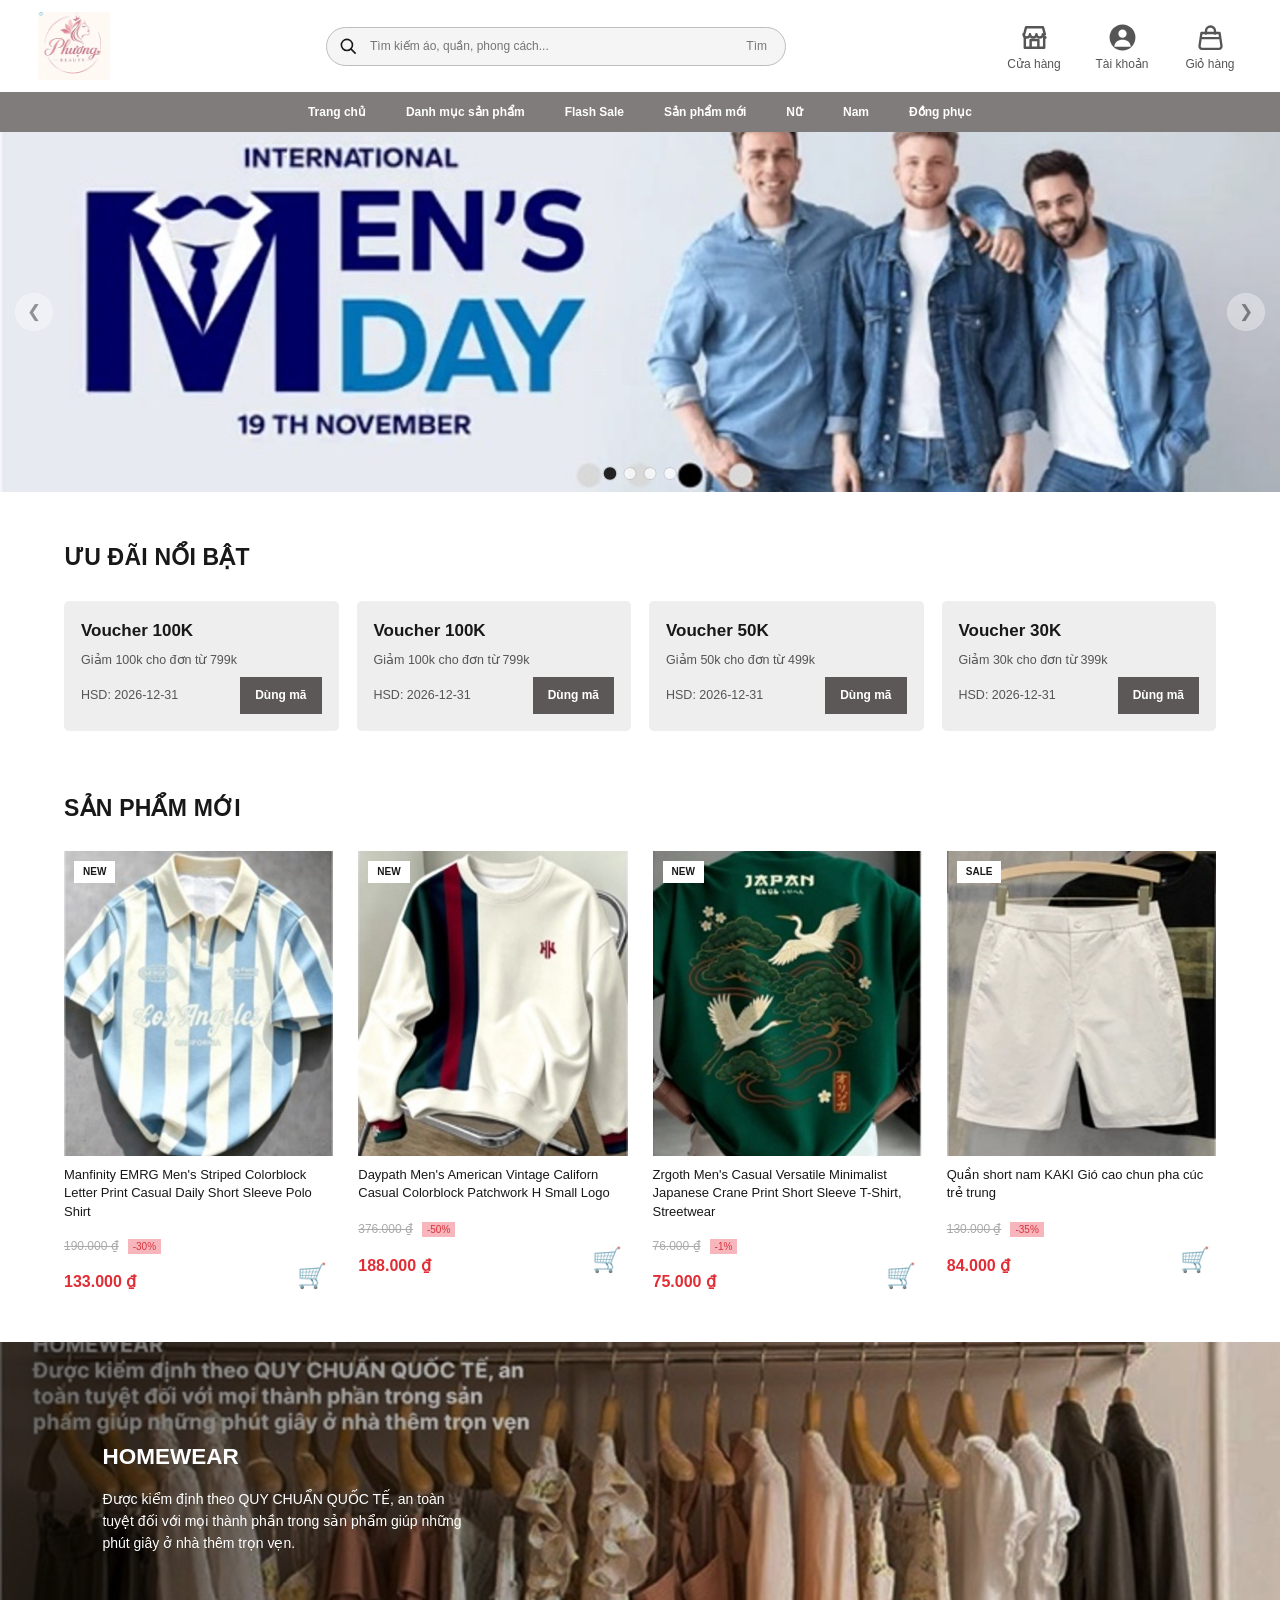
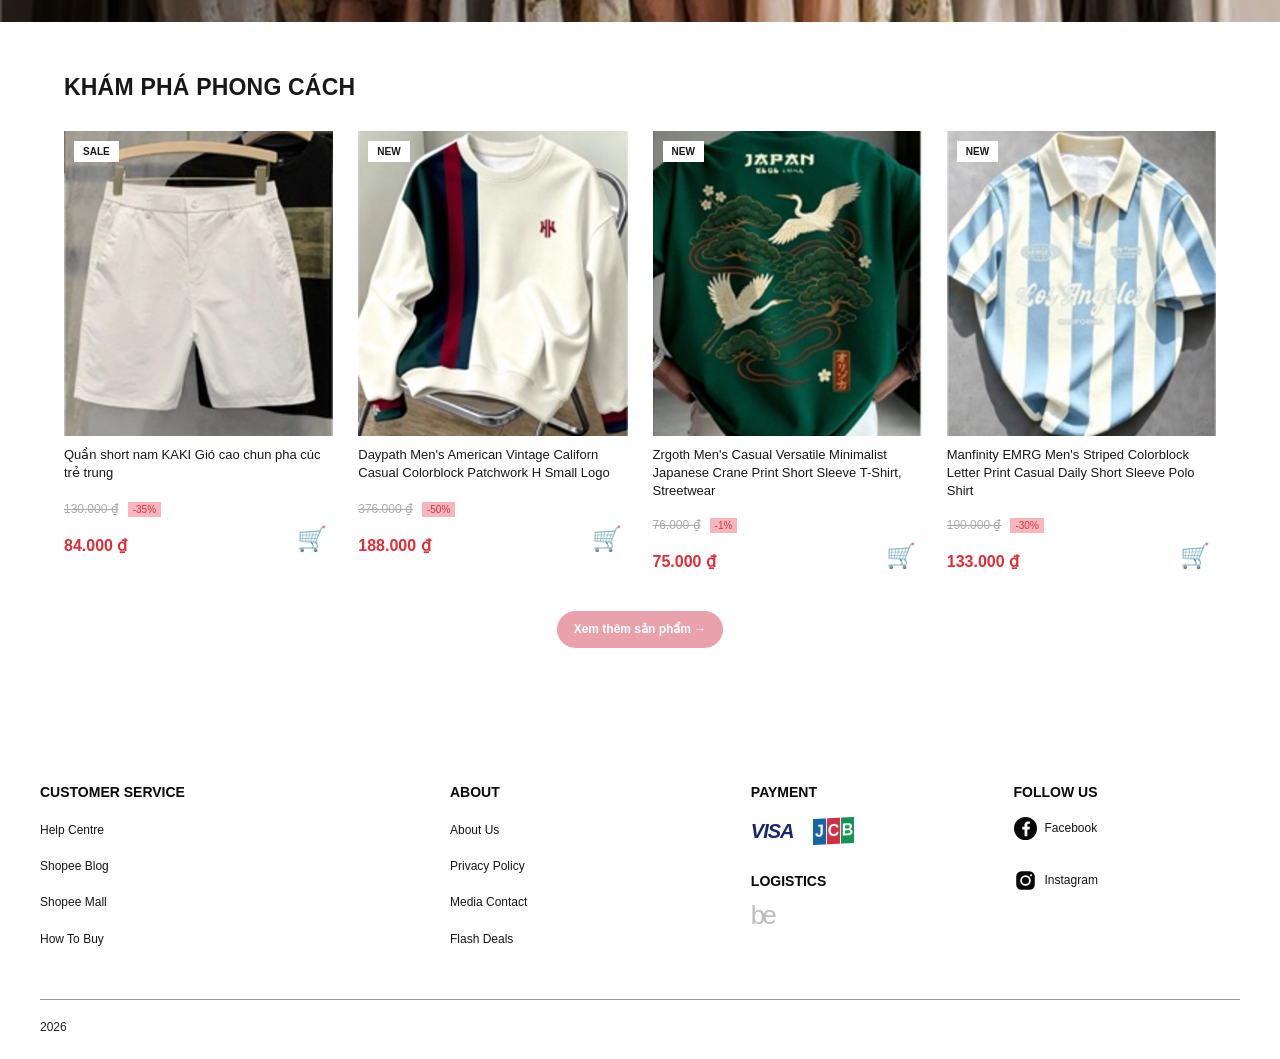
==== fashion_store/index.html @ 19eca8bd "ui: remove black free-shipping announcement bar above storefront header" ====
<!doctype html><html lang="vi"><head><meta charset="utf-8"><meta name="viewport" content="width=device-width,initial-scale=1"><meta name="theme-color" content="#ffffff"><title>Phương Beauty — Cửa hàng trực tuyến</title><link rel="stylesheet" href="style.css?v=phuong-logo-20261012"><link rel="icon" href="assets/phuong-beauty-logo.webp" type="image/webp"></head><body>
<header class="header"><a href="#/" class="logo" aria-label="Phương Beauty - Trang chủ"><img class="brand-logo-image" src="assets/phuong-beauty-logo.webp" alt="Phương Beauty" width="72" height="68"></a><form id="searchForm" class="search"><svg viewBox="0 0 24 24" width="19" fill="none" stroke="currentColor" stroke-width="2"><circle cx="10" cy="10" r="7"/><path d="m15 15 6 6"/></svg><input id="searchInput" placeholder="Tìm kiếm áo, quần, phong cách..." aria-label="Tìm kiếm"><button aria-label="Tìm kiếm" type="submit">Tìm</button></form><div class="header-actions">
<button type="button" class="icon-action" data-nav="/shop" aria-label="Cửa hàng">
  <span class="action-icon"><svg class="action-svg action-svg-store" aria-hidden="true" viewBox="0 0 24 24" fill="none" stroke="currentColor" stroke-width="1.9" stroke-linejoin="round" stroke-linecap="round">
    <path d="M4 9.5 5.5 4h13L20 9.5"></path>
    <path d="M3.5 9.5a2.5 2.5 0 0 0 5 0 2.5 2.5 0 0 0 5 0 2.5 2.5 0 0 0 5 0 2.5 2.5 0 0 0 2 2.45"></path>
    <path d="M4.5 11.5V20h15v-8.5"></path>
    <path d="M9 20v-6h6v6"></path>
  </svg></span><small>Cửa hàng</small>
</button>
<button type="button" class="icon-action" data-nav="/account" aria-label="Tài khoản">
  <span class="action-icon"><svg class="action-svg action-svg-user" aria-hidden="true" viewBox="0 0 24 24">
    <circle cx="12" cy="12" r="10" fill="currentColor"></circle>
    <circle cx="12" cy="9" r="3.2" fill="#fff"></circle>
    <path d="M5.6 19.2c.3-3.7 2.9-5.5 6.4-5.5s6.1 1.8 6.4 5.5" fill="#fff"></path>
  </svg></span><small>Tài khoản</small>
</button>
<button type="button" class="icon-action" data-nav="/cart" aria-label="Giỏ hàng">
  <span class="action-icon"><svg class="action-svg action-svg-bag" aria-hidden="true" viewBox="0 0 24 24" fill="none" stroke="currentColor" stroke-width="1.8" stroke-linecap="round" stroke-linejoin="round">
    <path d="M5 8.5h14l1.5 10a2 2 0 0 1-2 2.3H5.5a2 2 0 0 1-2-2.3L5 8.5Z"></path>
    <path d="M8.5 9V7a3.5 3.5 0 0 1 7 0v2"></path>
    <path d="M5.5 12.5h13"></path>
  </svg><b id="cartCount" class="count" hidden>0</b></span><small>Giỏ hàng</small>
</button>
</div></header>
<nav class="nav"><a href="#/">Trang chủ</a><a href="#/shop">Danh mục sản phẩm</a><a href="#/shop?sort=sale">Flash Sale</a><a href="#/shop?sort=new">Sản phẩm mới</a><a href="#/shop?category=Nu">Nữ</a><a href="#/shop?category=Nam">Nam</a><a href="#/shop?category=Dong-phuc">Đồng phục</a></nav>
<main id="app" tabindex="-1"></main>
<footer class="footer" aria-label="Chân trang Phương Beauty">
  <div class="footer-grid">
    <section class="footer-column">
      <h4>CUSTOMER SERVICE</h4>
      <div class="footer-links">
        <span>Help Centre</span>
        <span>Shopee Blog</span>
        <span>Shopee Mall</span>
        <span>How To Buy</span>
      </div>
    </section>
    <section class="footer-column">
      <h4>ABOUT</h4>
      <div class="footer-links">
        <span>About Us</span>
        <span>Privacy Policy</span>
        <span>Media Contact</span>
        <span>Flash Deals</span>
      </div>
    </section>
    <section class="footer-column footer-payments">
      <h4>PAYMENT</h4>
      <div class="payment-methods" aria-label="VISA, JCB">
        <span class="visa-logo" aria-label="Visa">VISA</span>
        <span class="jcb-logo" aria-label="JCB"><span>J</span><span>C</span><span>B</span></span>
      </div>
      <h4 class="logistics-heading">LOGISTICS</h4>
      <span class="logistics-logo" aria-label="Be">be</span>
    </section>
    <section class="footer-column footer-social">
      <h4>FOLLOW US</h4>
      <div class="social-links">
        <div class="social-row">
          <svg class="social-icon" viewBox="0 0 24 24" aria-hidden="true"><circle cx="12" cy="12" r="12" fill="#080808"/><path d="M13.9 20v-7h2.3l.35-2.75H13.9V8.5c0-.8.25-1.35 1.38-1.35h1.45V4.7c-.26-.03-1.15-.1-2.17-.1-2.15 0-3.62 1.31-3.62 3.72v1.93H8.6V13h2.44v7z" fill="#fff"/></svg>
          <span>Facebook</span>
        </div>
        <div class="social-row">
          <svg class="social-icon" viewBox="0 0 24 24" aria-hidden="true"><rect x="2.3" y="2.3" width="19.4" height="19.4" rx="5.6" fill="#080808"/><rect x="7.4" y="7.4" width="9.2" height="9.2" rx="4.6" fill="none" stroke="#fff" stroke-width="1.8"/><circle cx="17.7" cy="6.5" r="1.1" fill="#fff"/></svg>
          <span>Instagram</span>
        </div>
      </div>
    </section>
  </div>
  <div class="copyright">2026</div>
</footer>
<div id="toast" class="toast" role="status" aria-live="polite"></div><div id="modal" class="modal-root"></div><script src="app.js?v=phuong-beauty-20261012"></script></body></html>
---- fashion_store/style.css ----
:root{--ink:#181818;--muted:#777;--line:#e9e9e9;--red:#e6232d;--pink:#e9a2ab;--bg:#fff;--soft:#f7f7f7}*{box-sizing:border-box}body{margin:0;background:var(--bg);color:var(--ink);font:15px/1.55 Arial,Helvetica,sans-serif}button,input,select,textarea{font:inherit}button{cursor:pointer}a{color:inherit;text-decoration:none}.topbar{text-align:center;background:#171717;color:#fff;font-size:10px;letter-spacing:1.2px;padding:8px}.header{height:92px;display:flex;align-items:center;justify-content:space-between;gap:32px;max-width:1260px;margin:auto;padding:0 28px}.logo{display:flex;align-items:center;gap:8px;color:#c66d82;font-family:Georgia,serif;font-style:italic;font-weight:bold;font-size:23px;white-space:nowrap}.logo-mark{display:grid;place-items:center;border:1px solid #efc6ce;border-radius:50%;width:45px;height:45px;font-size:29px}.logo small{display:block;font:7px Arial;letter-spacing:2px;color:#9c9c9c;text-align:center}.search{display:flex;align-items:center;gap:10px;border:1px solid #bdbdbd;background:#f5f5f5;border-radius:22px;padding:0 12px;width:min(460px,45%);height:39px}.search input{border:0;outline:0;background:transparent;flex:1;min-width:0;font-size:12px}.search button{border:0;background:transparent;color:#777;font-size:12px}.header-actions{display:flex;gap:24px}.icon-action{border:0;background:none;display:flex;flex-direction:column;align-items:center;min-width:55px;gap:2px}.action-icon{position:relative;font-size:27px;line-height:1}.icon-action small{font-size:11px}.count{position:absolute;top:-8px;right:-13px;background:var(--red);color:white;border-radius:20px;font:10px Arial;padding:3px 5px}.nav{display:flex;align-items:center;justify-content:center;gap:40px;min-height:40px;background:#807c7b;color:#fff;font-size:12px;font-weight:bold}.nav a:hover{text-decoration:underline}main{min-height:60vh}.container{max-width:1200px;margin:auto;padding:0 24px}.hero{height:360px;background:#e7ebf1 url('assets/banner.jpg') center/cover no-repeat;position:relative}.hero-overlay{position:absolute;inset:0;display:flex;align-items:end;justify-content:center;padding:16px;pointer-events:none}.dots{display:flex;gap:8px}.dots span{height:9px;width:9px;border-radius:50%;background:#ddd}.dots span:nth-child(3){background:#222}.section{padding:48px 0 12px}.section-title{font-size:23px;letter-spacing:.2px;margin:0 0 25px;font-weight:800}.voucher-grid{display:grid;grid-template-columns:repeat(4,1fr);gap:18px}.voucher{background:#eee;border-radius:5px;padding:17px;min-height:130px;display:flex;flex-direction:column;justify-content:space-between}.voucher strong{font-size:17px}.voucher small{color:#555}.voucher-bottom{display:flex;justify-content:space-between;align-items:center;gap:8px}.voucher-bottom button{background:#5d5858;color:white;border:0;padding:9px 15px;font-size:12px;font-weight:bold}.products{display:grid;grid-template-columns:repeat(4,minmax(0,1fr));gap:25px}.product-card{min-width:0}.product-image{height:305px;overflow:hidden;background:#eee;position:relative;cursor:pointer}.product-image img{width:100%;height:100%;object-fit:cover;transition:transform .25s}.product-image:hover img{transform:scale(1.045)}.product-image .tag{position:absolute;top:10px;left:10px;background:#fff;padding:3px 9px;font-size:10px;font-weight:bold}.product-name{display:block;font-size:13px;line-height:1.4;margin:10px 0 12px;min-height:38px}.old{color:#aaa;text-decoration:line-through;font-size:12px}.sale{background:#f7b5bc;color:#d9333d;font-size:10px;margin-left:9px;padding:2px 5px}.price{color:#e12d35;font-size:16px;font-weight:700}.product-bottom{display:flex;justify-content:space-between;align-items:end}.mini-cart{background:none;border:0;font-size:24px}.center{text-align:center}.btn{border:0;background:#171717;color:#fff;padding:14px 25px;font-weight:700;display:inline-flex;justify-content:center;align-items:center;gap:8px;min-height:48px}.btn:hover{filter:brightness(.92)}.btn-red{background:#ed1924}.btn-pink{background:#e9a2ab}.btn-outline{background:white;border:1px solid #222;color:#222}.btn-soft{background:#eee;color:#333}.btn-sm{padding:9px 17px;min-height:34px;font-size:12px}.more{margin:36px auto 48px;border-radius:24px}.homewear{height:280px;background:url('assets/homewear.jpg') center 47%/cover;position:relative;margin-top:35px}.homewear::before{content:"";position:absolute;inset:0;background:linear-gradient(90deg,#0009,transparent 70%)}.homewear-text{position:absolute;left:8%;top:35%;max-width:370px;color:#fff}.homewear-text h2{margin:0}.homewear-text p{font-size:14px}.footer{margin-top:75px;background:#fafafa;padding:55px 24px 25px}.footer-grid{max-width:1200px;margin:auto;display:grid;grid-template-columns:repeat(4,1fr);gap:30px}.footer h4{font-size:13px}.footer p{font-size:12px;color:#555}.payment-icons{font-size:20px;font-weight:900;color:#283b87}.copyright{max-width:1200px;margin:45px auto 0;border-top:1px solid #aaa;padding-top:15px;color:#777;font-size:11px}.breadcrumb{font-size:12px;color:#888;margin:28px 0}.page-title{font-size:28px;margin:25px 0}.detail-layout{display:grid;grid-template-columns:1fr 1fr;gap:55px;margin:28px 0 60px}.detail-image{background:#111;display:flex;justify-content:center;align-items:center;min-height:540px}.detail-image img{width:100%;max-height:570px;object-fit:contain}.detail-info h1{font-size:25px;line-height:1.35;margin:0 0 8px}.sku{color:#888;font-size:12px}.detail-price{font-size:25px;margin:15px 0}.detail-price .old{font-size:17px}.promo{background:#ed1e29;color:#fff;padding:18px 22px;margin:18px 0 25px;display:flex;justify-content:space-between;gap:12px}.promo strong{font-size:24px;line-height:1}.promo small{font-size:11px}.option-row{margin:18px 0}.option-row strong{display:block;margin-bottom:8px}.choices{display:flex;gap:9px;flex-wrap:wrap}.choice{height:38px;min-width:38px;border:1px solid #bbb;background:white;display:grid;place-items:center;padding:0 9px}.choice.selected{outline:2px solid #222;outline-offset:2px}.color-choice{width:25px;height:25px;min-width:25px;padding:0}.qty-control{display:inline-flex;align-items:center;border:1px solid #ddd}.qty-control button{background:#fff;border:0;width:37px;height:37px}.qty-control span{min-width:35px;text-align:center}.detail-actions{display:flex;gap:12px;margin:30px 0}.detail-actions .btn{flex:1}.divider{border:0;border-top:1px solid #ddd;margin:28px 0}.desc{color:#777;font-size:13px}.layout-sidebar{display:grid;grid-template-columns:230px 1fr;gap:30px}.sidebar{background:#fafafa;padding:20px;align-self:start}.sidebar h3{margin-top:0}.sidebar label{display:block;font-size:12px;margin:14px 0 6px}.sidebar select{width:100%;padding:10px;border:1px solid #ddd;background:#fff}.filter-link{display:block;padding:8px 0;font-size:13px}.filter-link.active{color:var(--red);font-weight:bold}.empty{background:#fafafa;text-align:center;padding:60px 20px;color:#777}.empty .big{font-size:48px}.cart-table{width:100%;border-collapse:collapse}.cart-table th{text-align:left;background:#fafafa;font-size:12px;padding:15px}.cart-table td{border-bottom:1px solid #eee;padding:18px 12px}.cart-product{display:flex;gap:16px;align-items:center}.cart-product img{width:82px;height:104px;object-fit:cover}.cart-product b{display:block}.muted{color:#888;font-size:12px}.link-button{border:0;background:transparent;color:#c33;text-decoration:underline;font-size:12px}.summary{margin-left:auto;max-width:390px;background:#fafafa;padding:24px;margin-top:30px}.summary-line{display:flex;justify-content:space-between;margin:12px 0}.summary-total{border-top:1px solid #ddd;padding-top:17px;font-size:20px;font-weight:bold}.summary .btn{width:100%;margin-top:15px}.checkout{display:grid;grid-template-columns:1.4fr 1fr;gap:38px}.panel{background:#fafafa;padding:26px;margin-bottom:22px}.panel h3{margin:0 0 20px}.field{display:block;margin-bottom:15px}.field span{display:block;font-size:13px;font-weight:600;margin-bottom:6px}.field input,.field textarea,.field select{width:100%;border:1px solid #d9d9d9;background:#fff;padding:12px;outline-color:#333;border-radius:0}.field textarea{min-height:75px;resize:vertical}.two-cols{display:grid;grid-template-columns:1fr 1fr;gap:15px}.radio-card{display:flex;gap:12px;align-items:center;background:#fff;border:1px solid #ddd;padding:15px;margin:10px 0;cursor:pointer}.radio-card input{accent-color:#111}.checkout-item{display:flex;align-items:center;gap:12px;margin:12px 0}.checkout-item img{width:55px;height:65px;object-fit:cover}.checkout-item div{flex:1}.status{display:inline-block;border-radius:20px;padding:5px 11px;background:#f7e8ca;color:#8d5b12;font-size:11px;font-weight:700}.status.confirmed{background:#dceefc;color:#1d628d}.status.shipping{background:#e8e1fb;color:#5c4c91}.status.completed{background:#def3e4;color:#267144}.status.cancelled{background:#f8e1e1;color:#a13535}.order-card{border:1px solid #e8e8e8;padding:20px;margin:18px 0}.order-card-head{display:flex;justify-content:space-between;align-items:center;gap:10px}.order-card-foot{display:flex;justify-content:space-between;align-items:center;border-top:1px solid #eee;margin-top:15px;padding-top:15px}.timeline{display:grid;grid-template-columns:repeat(4,1fr);gap:5px;margin:35px 0}.step{position:relative;text-align:center;color:#aaa;font-size:12px;border-top:4px solid #ddd;padding-top:13px}.step.active{color:#2d8150;border-color:#2d8150}.step strong{display:block}.auth-wrap{max-width:440px;margin:50px auto}.auth-tabs{display:flex}.auth-tabs button{flex:1;padding:15px;background:#eee;border:0}.auth-tabs button.active{background:#222;color:#fff}.auth-form{padding:28px;border:1px solid #eee}.auth-form .btn{width:100%}.admin-layout{display:grid;grid-template-columns:210px 1fr;gap:24px}.admin-nav{background:#222;color:white;padding:20px;align-self:start}.admin-nav button{display:block;width:100%;text-align:left;background:none;border:0;color:white;padding:12px}.admin-nav button:hover{background:#444}.admin-table{width:100%;border-collapse:collapse;font-size:13px}.admin-table th,.admin-table td{text-align:left;padding:13px;border-bottom:1px solid #ddd}.admin-table th{background:#fafafa}.admin-table button{padding:6px 10px;border:1px solid #ddd;background:white}.stats{display:grid;grid-template-columns:repeat(3,1fr);gap:14px;margin-bottom:24px}.stat{padding:20px;background:#fafafa}.stat b{font-size:28px;display:block}.toast{position:fixed;bottom:25px;right:25px;background:#202020;color:white;padding:13px 20px;border-radius:4px;opacity:0;transform:translateY(20px);transition:.2s;z-index:99;pointer-events:none}.toast.show{opacity:1;transform:none}.modal-root:empty{display:none}.modal-root{position:fixed;inset:0;background:#0008;display:grid;place-items:center;z-index:100;padding:20px}.modal-box{background:white;padding:28px;max-width:460px;width:100%;box-shadow:0 10px 50px #0003}.modal-actions{display:flex;justify-content:end;gap:10px;margin-top:25px}.success-view{text-align:center;max-width:600px;margin:65px auto}.success-icon{border-radius:50%;width:80px;height:80px;display:grid;place-items:center;margin:auto;background:#dff5e6;color:#258b4b;font-size:45px}.pill{display:inline-block;padding:4px 10px;background:#eee;font-size:11px}.toolbar{display:flex;align-items:center;justify-content:space-between;gap:15px;margin-bottom:20px}.toolbar select{padding:10px;border:1px solid #ddd}.notfound{text-align:center;padding:90px 20px}@media(max-width:850px){.header{height:76px;gap:12px;padding:0 15px}.logo{font-size:18px}.logo-mark{width:35px;height:35px;font-size:23px}.header-actions{gap:4px}.icon-action{min-width:46px}.icon-action small{font-size:9px}.search{width:36%;height:35px}.search button{display:none}.nav{gap:17px;overflow-x:auto;justify-content:flex-start;padding:0 16px;white-space:nowrap}.products{grid-template-columns:repeat(2,minmax(0,1fr));gap:16px}.voucher-grid{grid-template-columns:repeat(2,1fr)}.hero{height:230px}.product-image{height:280px}.detail-layout{gap:20px}.detail-image{min-height:360px}.footer-grid{grid-template-columns:repeat(2,1fr)}.layout-sidebar{grid-template-columns:170px 1fr}.admin-layout{grid-template-columns:1fr}.admin-nav{display:flex;gap:10px;padding:10px}.admin-nav button{width:auto}}@media(max-width:570px){.topbar{font-size:8px}.header{height:auto;min-height:83px;flex-wrap:wrap;padding:10px}.logo{font-size:17px}.logo-mark{width:32px;height:32px}.header-actions{margin-left:auto}.icon-action small{font-size:9px}.search{order:3;width:100%;margin:0;height:36px}.nav{min-height:38px;font-size:11px}.container{padding:0 15px}.hero{height:185px;background-position:center}.section{padding-top:32px}.section-title{font-size:19px;margin-bottom:18px}.voucher-grid{gap:10px}.voucher{padding:12px;min-height:118px}.voucher strong{font-size:14px}.voucher-bottom{flex-wrap:wrap}.voucher-bottom button{padding:6px 10px}.products{gap:13px}.product-image{height:230px}.product-name{font-size:12px}.price{font-size:14px}.homewear{height:230px}.footer{margin-top:35px;padding:30px 15px}.footer-grid{gap:15px}.footer h4{font-size:11px}.footer p{font-size:11px}.detail-layout,.checkout,.layout-sidebar{grid-template-columns:1fr}.detail-image{min-height:330px}.detail-image img{max-height:380px}.detail-info h1{font-size:21px}.detail-actions{gap:7px}.detail-actions .btn{padding:12px 8px;font-size:12px}.promo{padding:12px}.promo strong{font-size:18px}.page-title{font-size:23px}.sidebar{display:block}.cart-table thead{display:none}.cart-table,.cart-table tbody,.cart-table tr,.cart-table td{display:block;width:100%}.cart-table tr{position:relative;border-bottom:1px solid #ddd;padding:14px 0}.cart-table td{border:0;padding:5px}.cart-table td::before{content:attr(data-label) ' ';font-size:12px;color:#888}.cart-product img{width:70px;height:90px}.two-cols{grid-template-columns:1fr}.order-card-head,.order-card-foot{flex-wrap:wrap}.admin-table{display:block;overflow-x:auto}.stats{grid-template-columns:1fr 1fr}.toolbar{flex-wrap:wrap}}

/* Phương Beauty banner carousel */
.hero-carousel{overflow:hidden;isolation:isolate;background:#e7ebf1}
.hero-slide{position:absolute;inset:0;background-size:cover;background-position:center;opacity:0;visibility:hidden;pointer-events:none;transition:opacity .65s ease,visibility 0s linear .65s}
.hero-slide.is-active{opacity:1;visibility:visible;pointer-events:auto;transition:opacity .65s ease}
.hero-slide:not(.hero-slide--0)::before{content:"";position:absolute;inset:0;background:linear-gradient(90deg,rgba(12,14,21,.76) 0%,rgba(12,14,21,.5) 45%,rgba(12,14,21,.08) 100%)}
.hero-slide--0{background-position:center}
.hero-slide--1{background-position:center 48%}
.hero-slide--2,.hero-slide--3{background-position:center 45%}
.hero-caption{position:absolute;z-index:1;top:50%;left:clamp(25px,7vw,125px);transform:translateY(-50%);max-width:min(465px,55%);color:#fff;text-shadow:0 2px 10px rgba(0,0,0,.18)}
.hero-kicker{display:block;font-size:12px;letter-spacing:.22em;font-weight:700;margin-bottom:8px}
.hero-caption h2{font-size:clamp(31px,4.5vw,61px);font-weight:800;line-height:1.06;margin:0 0 12px;letter-spacing:-.03em}
.hero-caption p{font-size:clamp(13px,1.35vw,18px);line-height:1.5;margin:0 0 20px}
.hero-cta{display:inline-block;background:#fff;color:#161616;border-radius:4px;padding:10px 18px;font-size:13px;font-weight:700;text-shadow:none}
.hero-cta:hover,.hero-cta:focus-visible{background:#f6dbe1}
.hero-arrow{position:absolute;z-index:3;top:50%;transform:translateY(-50%);height:38px;width:38px;border:1px solid rgba(255,255,255,.7);border-radius:50%;color:#252525;background:rgba(255,255,255,.75);display:grid;place-items:center;font-size:17px;opacity:.45;transition:opacity .2s,background .2s}
.hero-carousel:hover .hero-arrow,.hero-arrow:focus-visible{opacity:1}
.hero-prev{left:15px}.hero-next{right:15px}
.hero-dots{position:absolute;z-index:3;bottom:13px;left:50%;transform:translateX(-50%);display:flex;justify-content:center;gap:9px}
.hero-dot{width:11px;height:11px;border:0;border-radius:50%;padding:0;background:rgba(255,255,255,.68);box-shadow:0 0 0 1px rgba(0,0,0,.1);transition:background .2s,transform .2s}
.hero-dot.is-active{background:#222;transform:scale(1.13)}
.hero-dot:focus-visible,.hero-arrow:focus-visible{outline:3px solid #e6232d;outline-offset:3px}
@media(max-width:850px){.hero-caption{left:clamp(33px,8vw,75px);max-width:65%}.hero-caption h2{font-size:clamp(23px,4.7vw,38px)}.hero-caption p{font-size:12px;margin-bottom:12px}.hero-kicker{font-size:9px}.hero-cta{font-size:11px;padding:7px 12px}.hero-arrow{width:29px;height:29px;font-size:14px}}
@media(max-width:570px){.hero-slide--0{background-position:center}.hero-caption{left:36px;max-width:72%}.hero-caption h2{font-size:24px;margin-bottom:5px}.hero-caption p{font-size:11px;line-height:1.35;margin-bottom:9px}.hero-kicker{font-size:8px;letter-spacing:.1em;margin-bottom:5px}.hero-cta{font-size:10px;padding:6px 9px}.hero-arrow{width:25px;height:25px;opacity:.72}.hero-prev{left:5px}.hero-next{right:5px}.hero-dots{bottom:9px}.hero-dot{width:8px;height:8px}}
@media(prefers-reduced-motion:reduce){.hero-slide,.hero-slide.is-active,.hero-dot,.hero-arrow{transition:none}}

/* Phương Beauty header reference icons */
.header-actions{align-items:center;gap:24px}
.header-actions .icon-action{
  display:flex;flex-direction:column;align-items:center;justify-content:center;
  min-width:64px;padding:5px 2px;gap:3px;border:0;border-radius:7px;
  background:transparent;color:#555;cursor:pointer;transition:color .15s,background-color .15s;
}
.header-actions .icon-action:hover{color:#242424;background:#f5f5f5}
.header-actions .icon-action:focus-visible{outline:2px solid #555;outline-offset:2px}
.header-actions .action-icon{position:relative;display:grid;place-items:center;width:34px;height:34px;line-height:1}
.header-actions .action-svg{width:31px;height:31px;display:block;flex-shrink:0}
.header-actions .icon-action small{font-size:12px;line-height:1.15;font-weight:400;color:inherit;white-space:nowrap}
.header-actions .count{z-index:1;top:-3px;right:-7px;font-size:10px;min-width:16px;text-align:center}
@media(max-width:850px){
  .header-actions{gap:8px}
  .header-actions .icon-action{min-width:54px;padding:3px 1px}
  .header-actions .action-icon{width:31px;height:31px}
  .header-actions .action-svg{width:28px;height:28px}
  .header-actions .icon-action small{font-size:10px}
}
@media(max-width:570px){
  .header-actions{gap:5px}
  .header-actions .icon-action{min-width:49px}
  .header-actions .action-svg{width:27px;height:27px}
  .header-actions .icon-action small{font-size:10px}
}

/* Phương Beauty reference footer: four columns, payment and social badges */
.footer{margin-top:75px;background:#fff;padding:0 12px 23px;color:#111}
.footer-grid{max-width:1200px;margin:0 auto;display:grid;grid-template-columns:1.4fr 1fr .86fr .83fr;column-gap:28px;row-gap:38px;align-items:start}
.footer-column{min-width:0}
.footer-column h4{font:700 14px/1.3 Arial,Helvetica,sans-serif;letter-spacing:0;margin:0 0 21px;color:#090909}
.footer-links{display:flex;flex-direction:column;align-items:flex-start;gap:19px}
.footer-links span{font:400 12px/1.45 Arial,Helvetica,sans-serif;color:#161616}
.footer-payments .payment-methods{height:32px;display:flex;align-items:center;gap:19px;margin-top:-7px}
.footer-payments .visa-logo{display:inline-block;font:italic 900 20px/1 Arial,Helvetica,sans-serif;letter-spacing:-1px;color:#18266b}
.footer-payments .jcb-logo{height:26px;display:flex;align-items:stretch;gap:1px;filter:drop-shadow(0 0 1px #0001);transform:skewY(-3deg)}
.footer-payments .jcb-logo span{display:grid;place-items:center;width:13px;color:white;font:bold 16px/1 Arial,Helvetica,sans-serif}
.footer-payments .jcb-logo span:nth-child(1){background:#1764a4}
.footer-payments .jcb-logo span:nth-child(2){background:#d22e45}
.footer-payments .jcb-logo span:nth-child(3){background:#159357}
.footer-column .logistics-heading{margin-top:25px;margin-bottom:12px}
.logistics-logo{font:200 26px/1 Arial,Helvetica,sans-serif;letter-spacing:-3px;color:#bdbdbd}
.social-links{display:flex;flex-direction:column;gap:27px;margin-top:-6px}
.social-row{display:flex;align-items:center;gap:8px;font:400 12px/1.4 Arial,Helvetica,sans-serif;color:#141414;min-height:25px}
.social-icon{display:block;width:23px;height:23px;flex-shrink:0}
.footer .copyright{max-width:1200px;margin:51px auto 0;border-top:1px solid #999;padding:18px 0 0;font:400 12px/1.5 Arial,Helvetica,sans-serif;color:#222}
@media(max-width:700px){
  .footer{margin-top:48px;padding:10px 16px 20px}
  .footer-grid{grid-template-columns:repeat(2,minmax(0,1fr));column-gap:23px;row-gap:34px}
  .footer-column h4{font-size:13px;margin-bottom:17px}
  .footer-links{gap:16px}
  .footer-links span,.social-row{font-size:12px}
  .footer .copyright{margin-top:34px}
}
@media(max-width:360px){
  .footer{padding-left:13px;padding-right:13px}
  .footer-grid{column-gap:12px}
  .footer-column h4{font-size:12px}
  .social-row{gap:5px;font-size:11px}
  .social-icon{width:20px;height:20px}
}

/* Phương Beauty logo sizing — giữ nguyên toàn bộ màu Web */
.header .logo{display:flex;align-items:center;justify-content:flex-start;flex-shrink:0}
.header .brand-logo-image{display:block;width:72px;height:68px;object-fit:contain;flex-shrink:0}
@media(max-width:850px){.header .brand-logo-image{width:62px;height:59px}}
@media(max-width:570px){.header .brand-logo-image{width:54px;height:51px}}
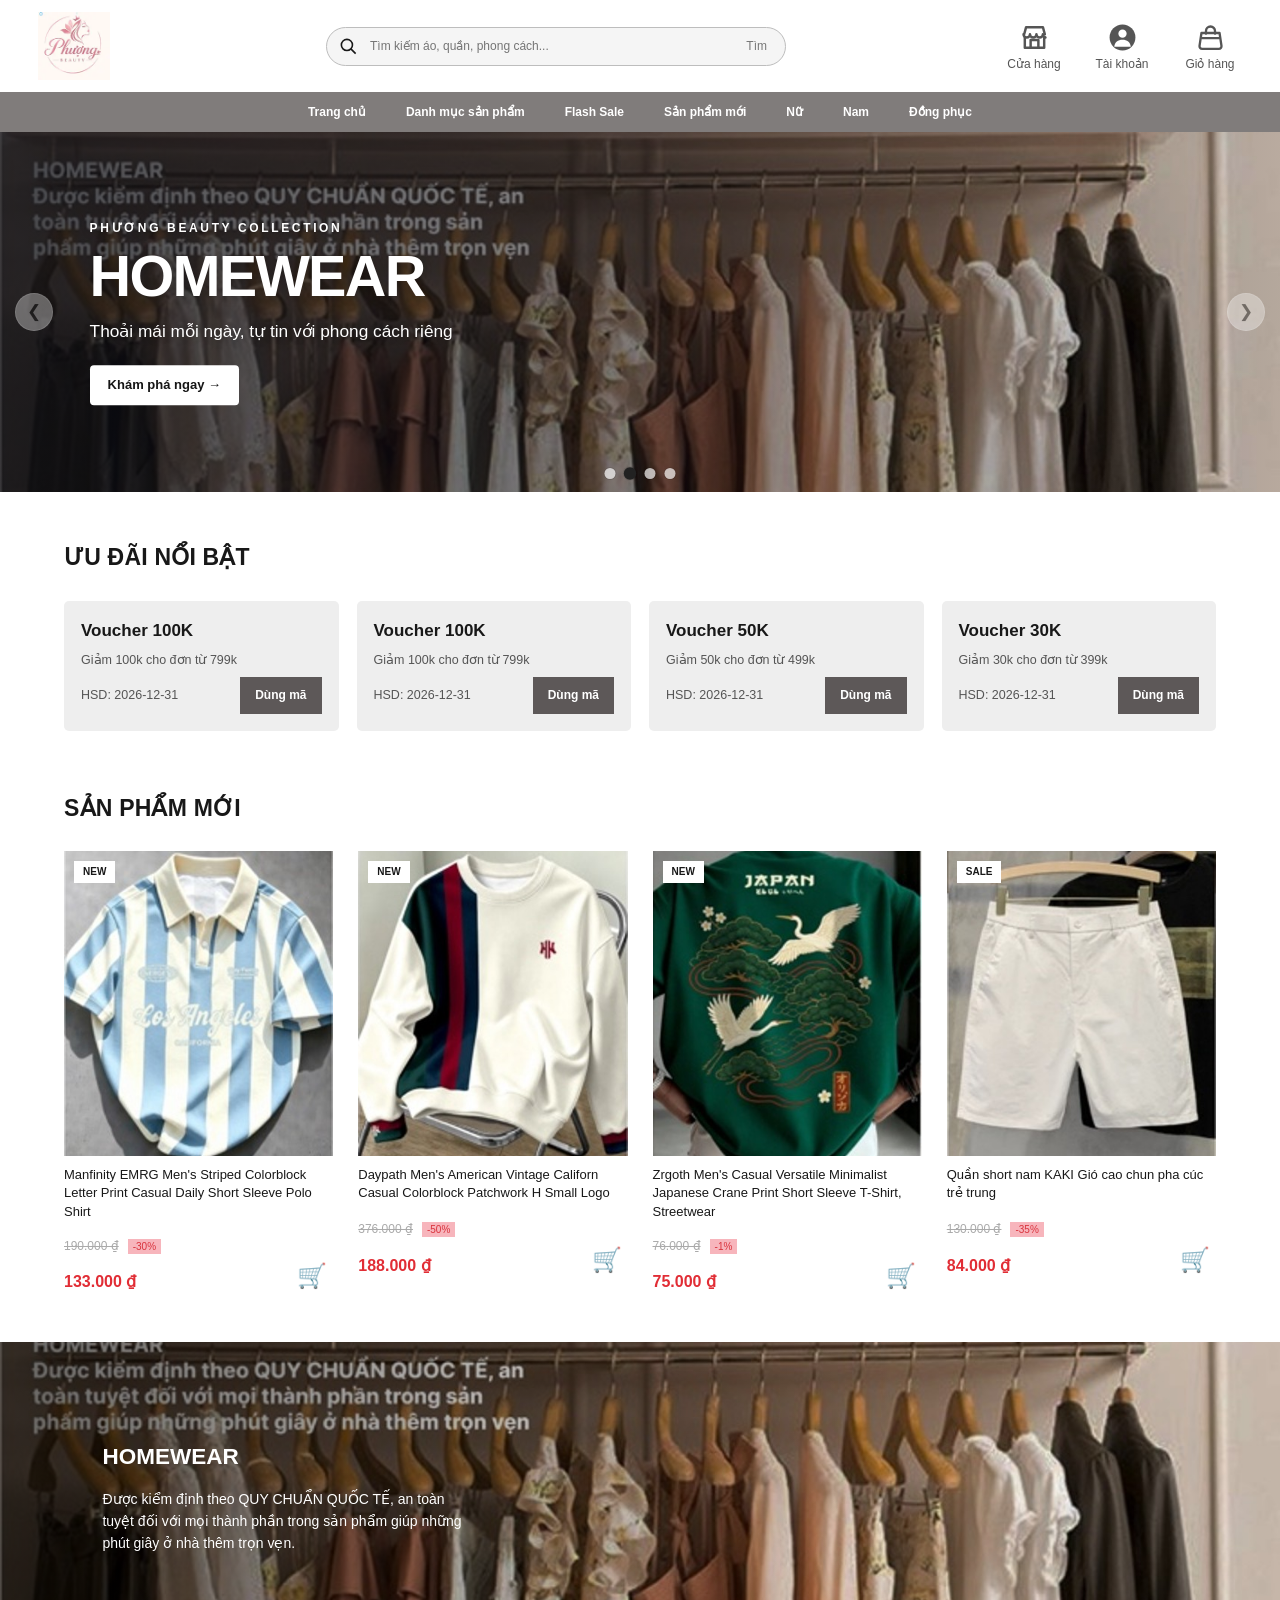
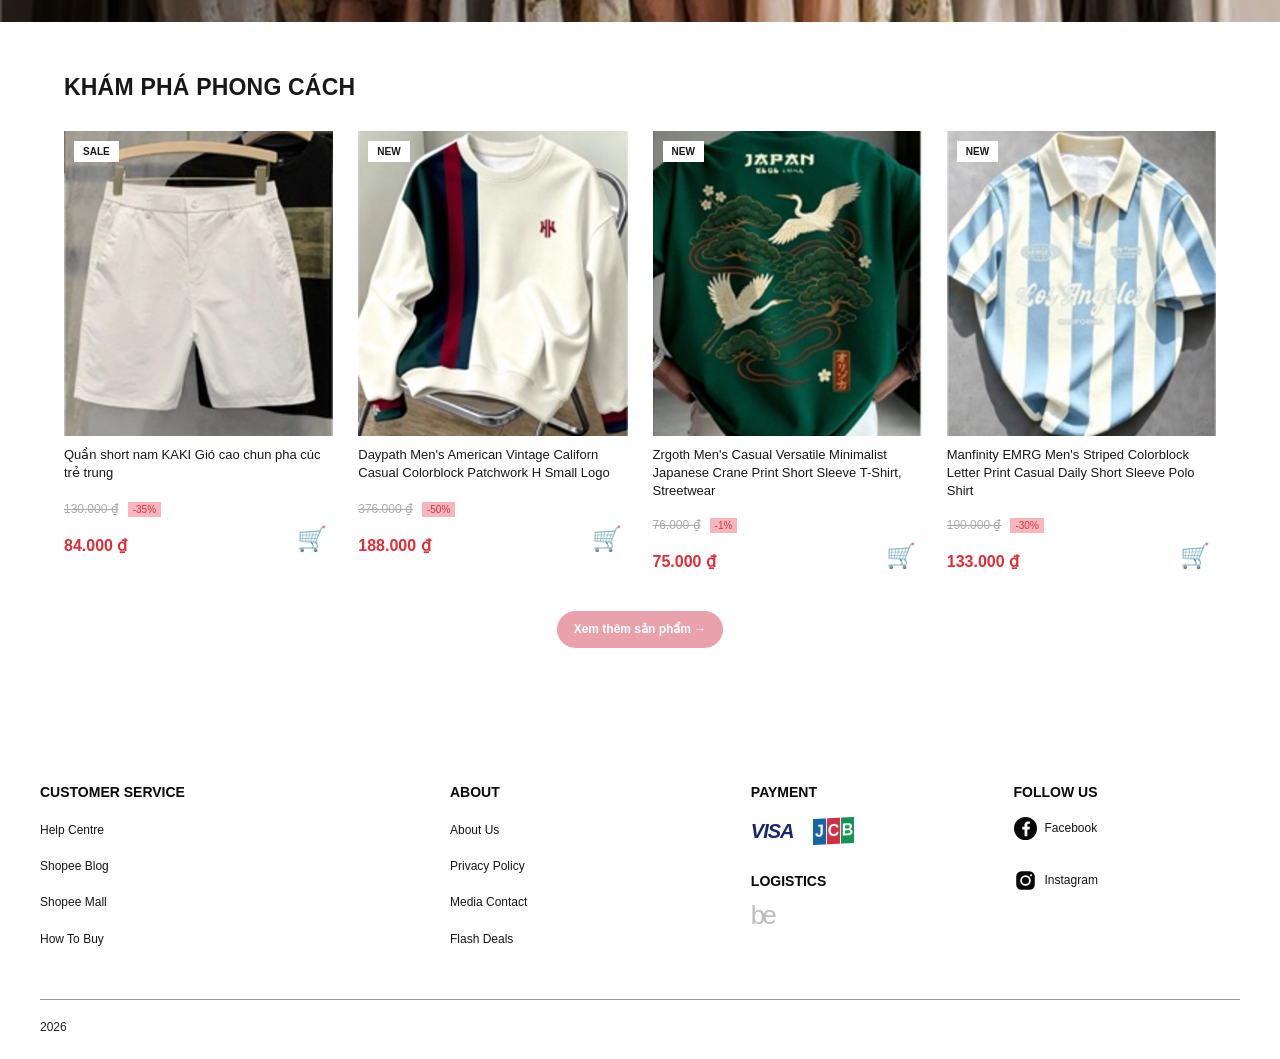
==== commit dce168f5: "fix: refresh storefront CSS and JS for updated sign-in design" ====
--- a/fashion_store/index.html
+++ b/fashion_store/index.html
@@ -1,4 +1,4 @@
-<!doctype html><html lang="vi"><head><meta charset="utf-8"><meta name="viewport" content="width=device-width,initial-scale=1"><meta name="theme-color" content="#ffffff"><title>Phương Beauty — Cửa hàng trực tuyến</title><link rel="stylesheet" href="style.css?v=phuong-logo-20261012"><link rel="icon" href="assets/phuong-beauty-logo.webp" type="image/webp"></head><body>
+<!doctype html><html lang="vi"><head><meta charset="utf-8"><meta name="viewport" content="width=device-width,initial-scale=1"><meta name="theme-color" content="#ffffff"><title>Phương Beauty — Cửa hàng trực tuyến</title><link rel="stylesheet" href="style.css?v=auth-reference-20261012"><link rel="icon" href="assets/phuong-beauty-logo.webp" type="image/webp"></head><body>
 <header class="header"><a href="#/" class="logo" aria-label="Phương Beauty - Trang chủ"><img class="brand-logo-image" src="assets/phuong-beauty-logo.webp" alt="Phương Beauty" width="72" height="68"></a><form id="searchForm" class="search"><svg viewBox="0 0 24 24" width="19" fill="none" stroke="currentColor" stroke-width="2"><circle cx="10" cy="10" r="7"/><path d="m15 15 6 6"/></svg><input id="searchInput" placeholder="Tìm kiếm áo, quần, phong cách..." aria-label="Tìm kiếm"><button aria-label="Tìm kiếm" type="submit">Tìm</button></form><div class="header-actions">
 <button type="button" class="icon-action" data-nav="/shop" aria-label="Cửa hàng">
   <span class="action-icon"><svg class="action-svg action-svg-store" aria-hidden="true" viewBox="0 0 24 24" fill="none" stroke="currentColor" stroke-width="1.9" stroke-linejoin="round" stroke-linecap="round">
@@ -70,4 +70,4 @@
   </div>
   <div class="copyright">2026</div>
 </footer>
-<div id="toast" class="toast" role="status" aria-live="polite"></div><div id="modal" class="modal-root"></div><script src="app.js?v=phuong-beauty-20261012"></script></body></html>
+<div id="toast" class="toast" role="status" aria-live="polite"></div><div id="modal" class="modal-root"></div><script src="app.js?v=auth-phone-login-20261012"></script></body></html>
--- a/fashion_store/style.css
+++ b/fashion_store/style.css
@@ -93,3 +93,52 @@
 .header .brand-logo-image{display:block;width:72px;height:68px;object-fit:contain;flex-shrink:0}
 @media(max-width:850px){.header .brand-logo-image{width:62px;height:59px}}
 @media(max-width:570px){.header .brand-logo-image{width:54px;height:51px}}
+
+/* Phương Beauty screenshot-style sign-up and log-in */
+body.on-account main{min-height:0}
+.account-page{width:100%}
+.auth-hero{background:#050505;color:#fff;min-height:455px;padding:30px 30px 35px}
+.auth-layout{width:min(1100px,100%);min-height:390px;margin:0 auto;display:grid;grid-template-columns:minmax(0,1fr) minmax(315px,355px);align-items:center;gap:60px}
+.auth-intro{text-align:center;display:flex;align-items:center;justify-content:center}
+.auth-intro h1{font:bold clamp(18px,2.1vw,23px)/1.32 Arial,Helvetica,sans-serif;color:#fff;margin:0;max-width:360px}
+.auth-card{width:100%;background:#fff;color:#141414;border-radius:10px;padding:20px 21px 15px;box-shadow:0 5px 15px #00000015}
+.auth-card h2{font:400 17px/1.35 Arial,Helvetica,sans-serif;margin:0 0 22px}
+.auth-card .auth-form{padding:0;margin:0;border:0;background:transparent}
+.auth-card .auth-input-label{position:absolute;width:1px;height:1px;padding:0;margin:-1px;overflow:hidden;clip:rect(0,0,0,0);white-space:nowrap;border:0}
+.auth-card .auth-input{display:block;width:100%;height:43px;padding:11px 15px;border:1px solid #939393;border-radius:0;background:#f8f8f8;color:#111;font-size:12px;outline-offset:2px;margin-bottom:20px}
+.auth-card .auth-input::placeholder{font-size:12px;color:#a9a9a9}
+.auth-card .auth-input:focus-visible{outline:2px solid #393939;border-color:#333}
+.auth-card .auth-error{min-height:0;margin:0;font-size:12px;line-height:1.4;color:#bd2637}
+.auth-card .auth-error:not(:empty){margin:-10px 0 12px}
+.auth-card .auth-submit{display:block;width:100%;height:43px;border:0;border-radius:0;color:#fff;background:#080808;font-size:12px;font-weight:400;letter-spacing:.2px;cursor:pointer}
+.auth-card .auth-submit:hover{background:#292929}
+.auth-divider{display:flex;align-items:center;gap:9px;margin:21px 0 12px;color:#999;font:400 10px/1 Arial,Helvetica,sans-serif}
+.auth-divider::before,.auth-divider::after{content:"";height:1px;background:#c8c8c8;flex:1}
+.auth-socials{display:grid;grid-template-columns:1fr 1fr;gap:16px}
+.auth-social{min-width:0;height:38px;background:#f8f8f8;border:1px solid #aaa;border-radius:0;color:#111;font:400 12px/1 Arial,Helvetica,sans-serif;display:flex;gap:9px;align-items:center;justify-content:center}
+.auth-social:hover{background:#eee}
+.fb-mark{height:20px;width:20px;line-height:23px;border-radius:50%;background:#1877f2;color:#fff;text-align:center;font:bold 19px/20px Arial,Helvetica,sans-serif}
+.google-mark{font:bold 20px/1 Arial,Helvetica,sans-serif;background:conic-gradient(#4285f4 0deg 95deg,#34a853 95deg 170deg,#fbbc05 170deg 230deg,#ea4335 230deg 295deg,#4285f4 295deg);color:transparent;background-clip:text;-webkit-background-clip:text}
+.auth-switch{display:block;margin:12px auto 0;padding:1px 8px;border:0;background:transparent;color:#222;font-size:12px;cursor:pointer;text-decoration:none}
+.auth-switch:hover{text-decoration:underline}
+.auth-note{font-size:10px;line-height:1.5;color:#888;text-align:center;margin:13px 0 0}
+.auth-admin-link{display:block;margin-top:10px;color:#777;font-size:11px;text-align:center;text-decoration:underline}
+.auth-admin-link:hover{color:#111}
+.auth-user-identifier{font-size:13px;color:#777;overflow-wrap:anywhere}
+.auth-logout{margin:9px 0 2px;width:100%;padding:11px;border:1px solid #777;color:#111;background:#fff}
+.account-signed h2{font-size:19px;font-weight:700;margin-bottom:13px}
+.account-signed p{font-size:14px;margin:11px 0}
+body.on-account .footer{margin-top:0;padding-top:28px}
+@media(max-width:760px){
+  .auth-hero{padding:28px 16px 35px}
+  .auth-layout{min-height:0;max-width:380px;grid-template-columns:1fr;gap:24px}
+  .auth-intro h1{font-size:19px}
+  .auth-card{max-width:380px;margin:0 auto}
+}
+@media(max-width:420px){
+  .auth-hero{padding:22px 13px 30px}
+  .auth-layout{gap:18px}
+  .auth-card{padding:20px 16px 14px}
+  .auth-socials{gap:9px}
+  .auth-social{font-size:11px}
+}
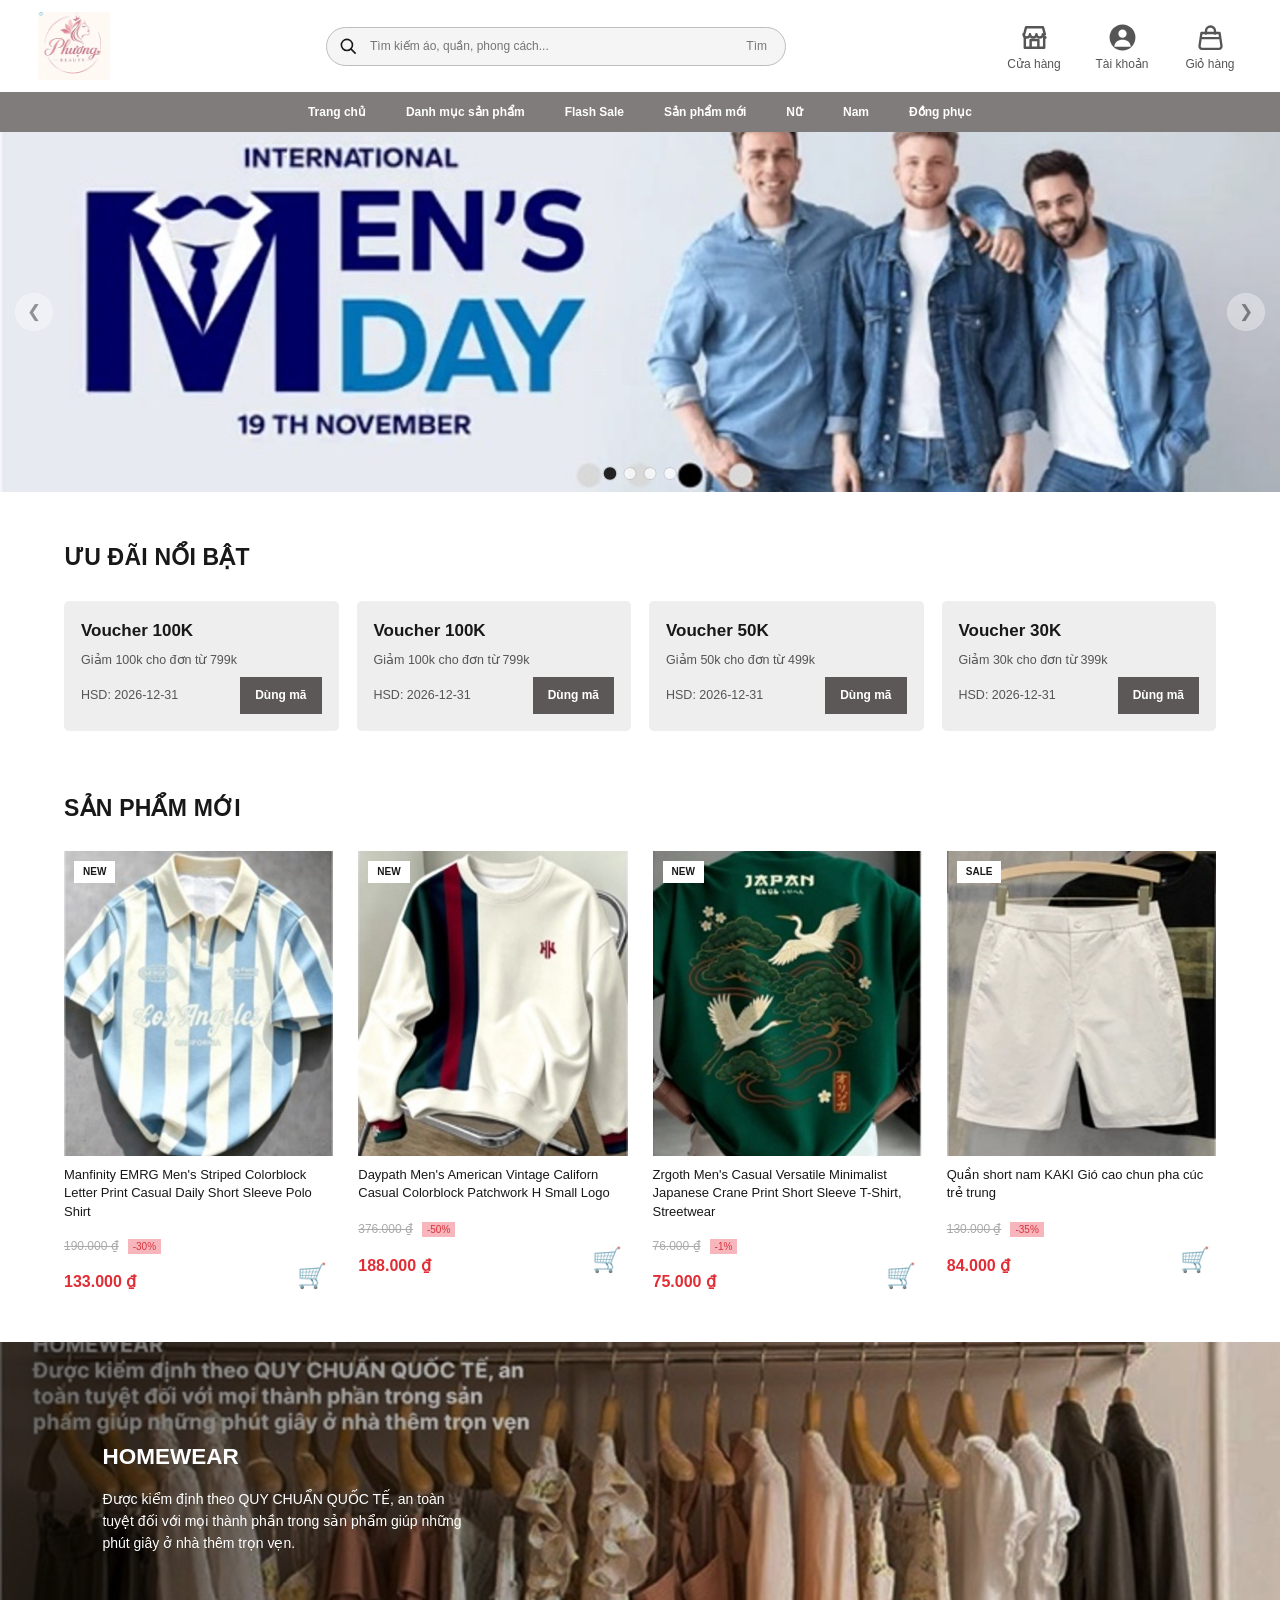
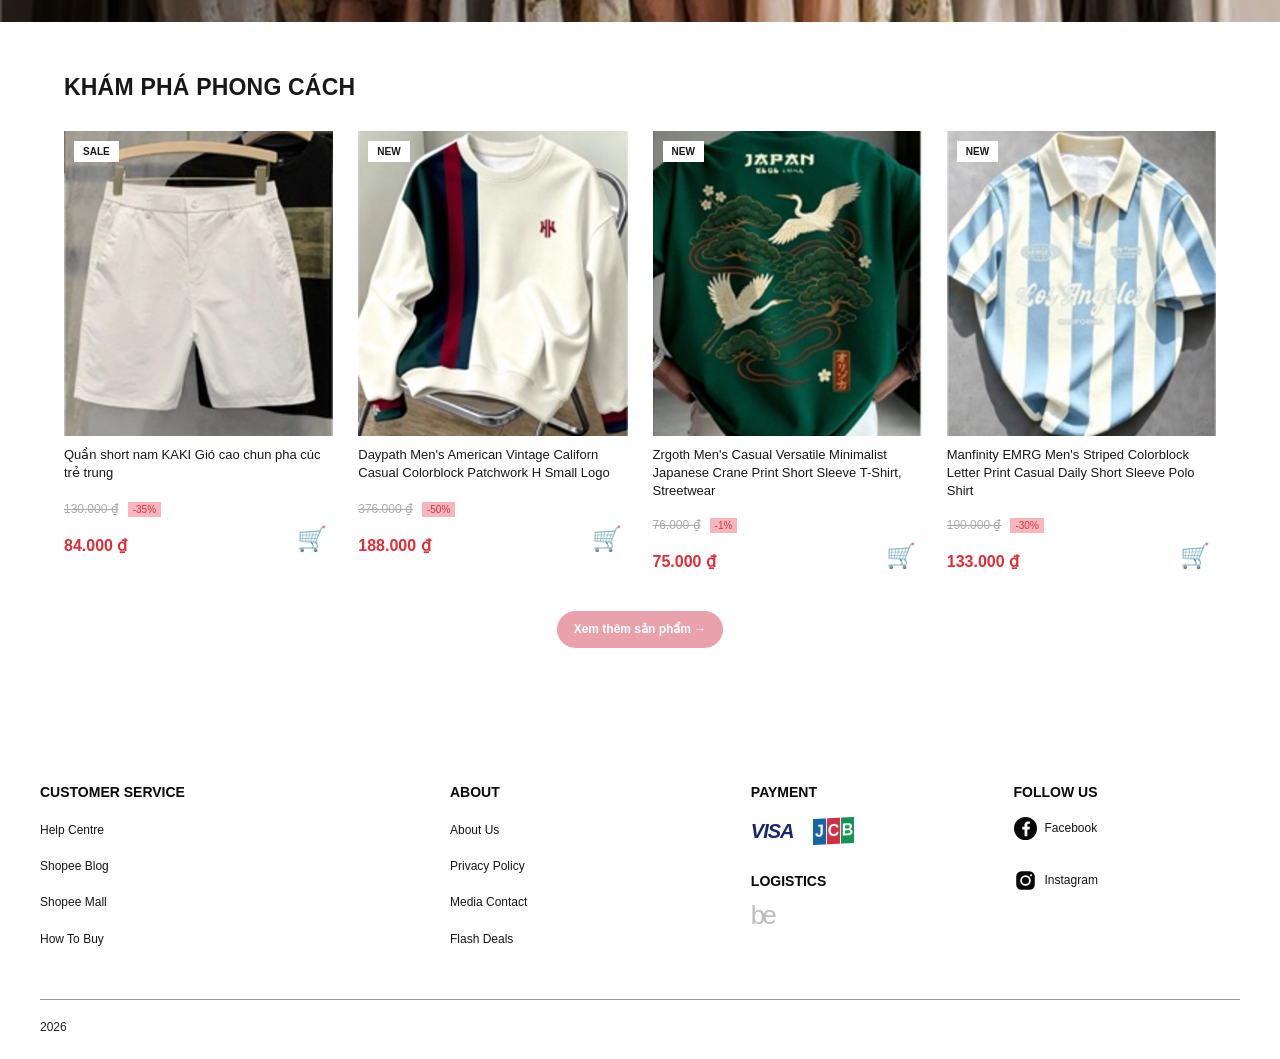
==== commit ed7ec2e0: "fix: refresh cached CSS after hiding header on signup and login" ====
--- a/fashion_store/index.html
+++ b/fashion_store/index.html
@@ -1,4 +1,4 @@
-<!doctype html><html lang="vi"><head><meta charset="utf-8"><meta name="viewport" content="width=device-width,initial-scale=1"><meta name="theme-color" content="#ffffff"><title>Phương Beauty — Cửa hàng trực tuyến</title><link rel="stylesheet" href="style.css?v=auth-reference-20261012"><link rel="icon" href="assets/phuong-beauty-logo.webp" type="image/webp"></head><body>
+<!doctype html><html lang="vi"><head><meta charset="utf-8"><meta name="viewport" content="width=device-width,initial-scale=1"><meta name="theme-color" content="#ffffff"><title>Phương Beauty — Cửa hàng trực tuyến</title><link rel="stylesheet" href="style.css?v=auth-no-header-20261012"><link rel="icon" href="assets/phuong-beauty-logo.webp" type="image/webp"></head><body>
 <header class="header"><a href="#/" class="logo" aria-label="Phương Beauty - Trang chủ"><img class="brand-logo-image" src="assets/phuong-beauty-logo.webp" alt="Phương Beauty" width="72" height="68"></a><form id="searchForm" class="search"><svg viewBox="0 0 24 24" width="19" fill="none" stroke="currentColor" stroke-width="2"><circle cx="10" cy="10" r="7"/><path d="m15 15 6 6"/></svg><input id="searchInput" placeholder="Tìm kiếm áo, quần, phong cách..." aria-label="Tìm kiếm"><button aria-label="Tìm kiếm" type="submit">Tìm</button></form><div class="header-actions">
 <button type="button" class="icon-action" data-nav="/shop" aria-label="Cửa hàng">
   <span class="action-icon"><svg class="action-svg action-svg-store" aria-hidden="true" viewBox="0 0 24 24" fill="none" stroke="currentColor" stroke-width="1.9" stroke-linejoin="round" stroke-linecap="round">
--- a/fashion_store/style.css
+++ b/fashion_store/style.css
@@ -142,3 +142,6 @@
   .auth-socials{gap:9px}
   .auth-social{font-size:11px}
 }
+
+/* Trang đăng nhập/đăng ký không hiển thị header và thanh danh mục */
+body.on-account > .header,body.on-account > .nav{display:none!important}
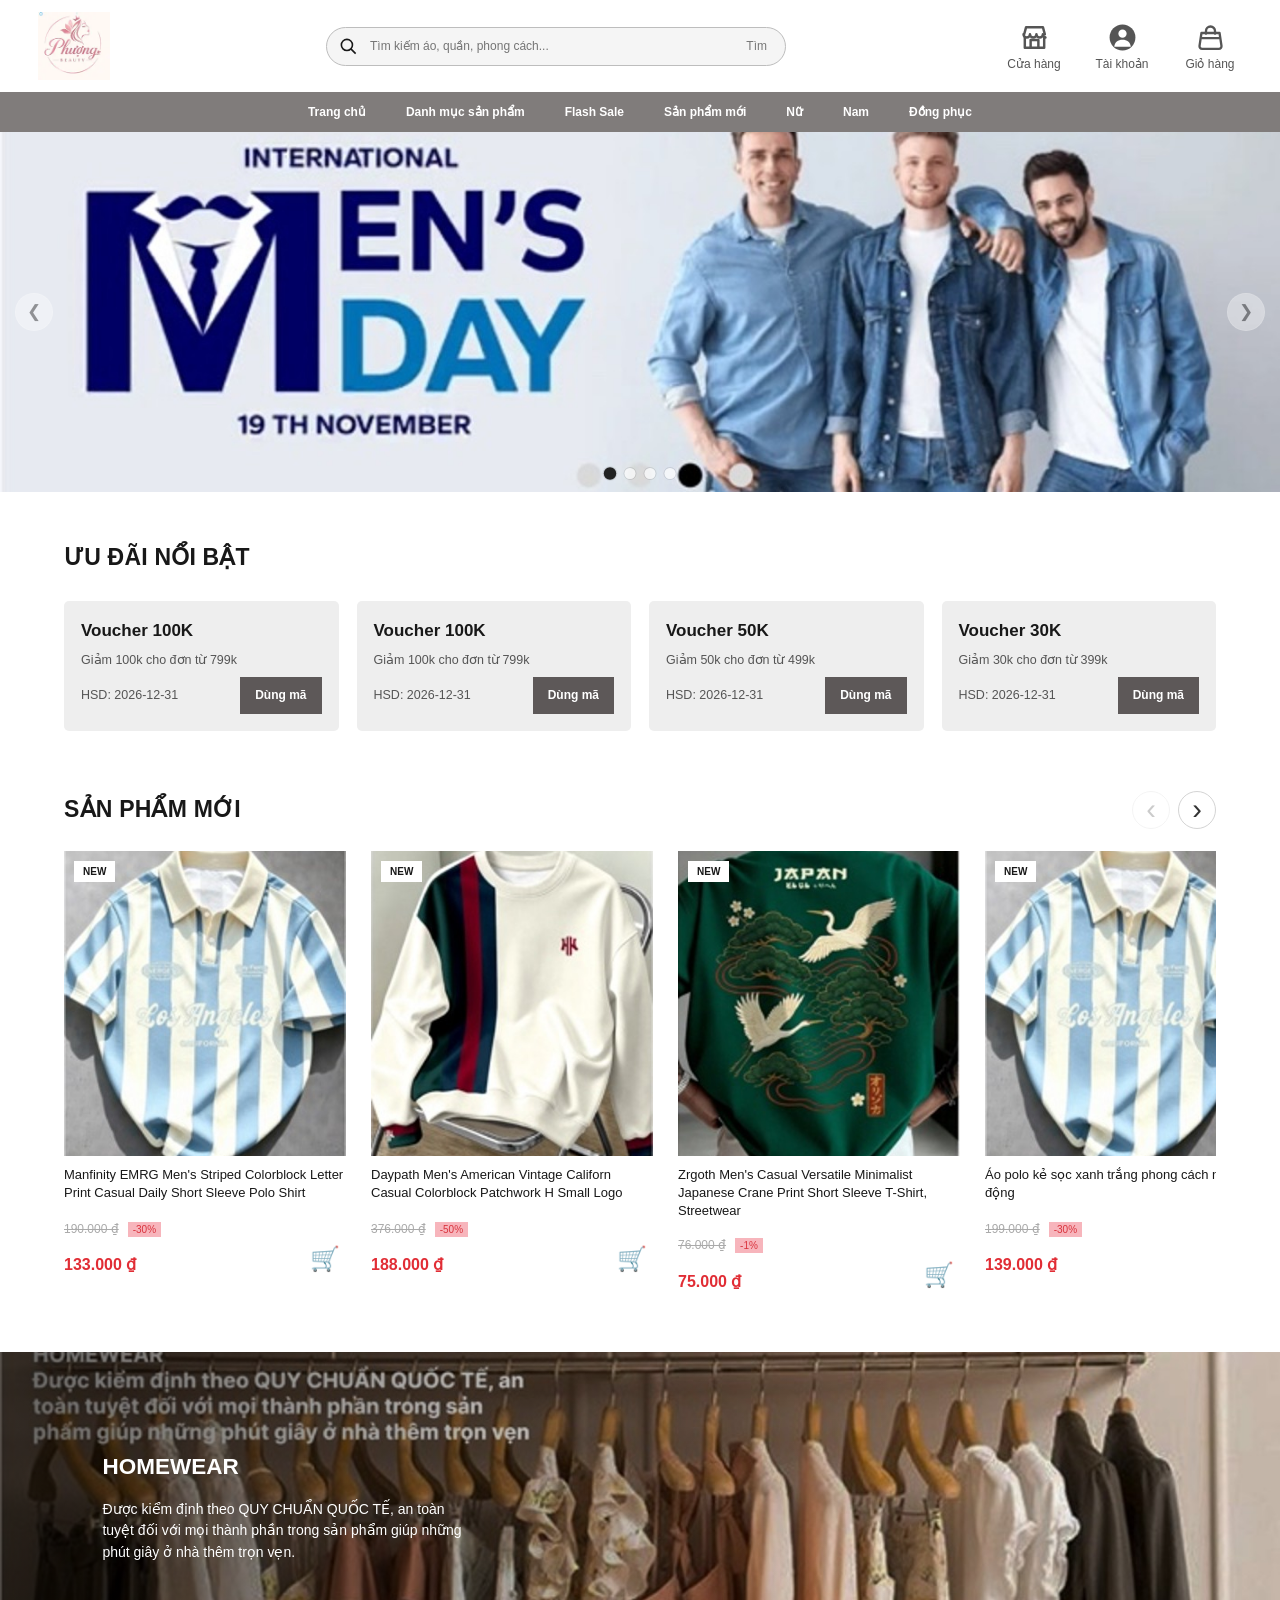
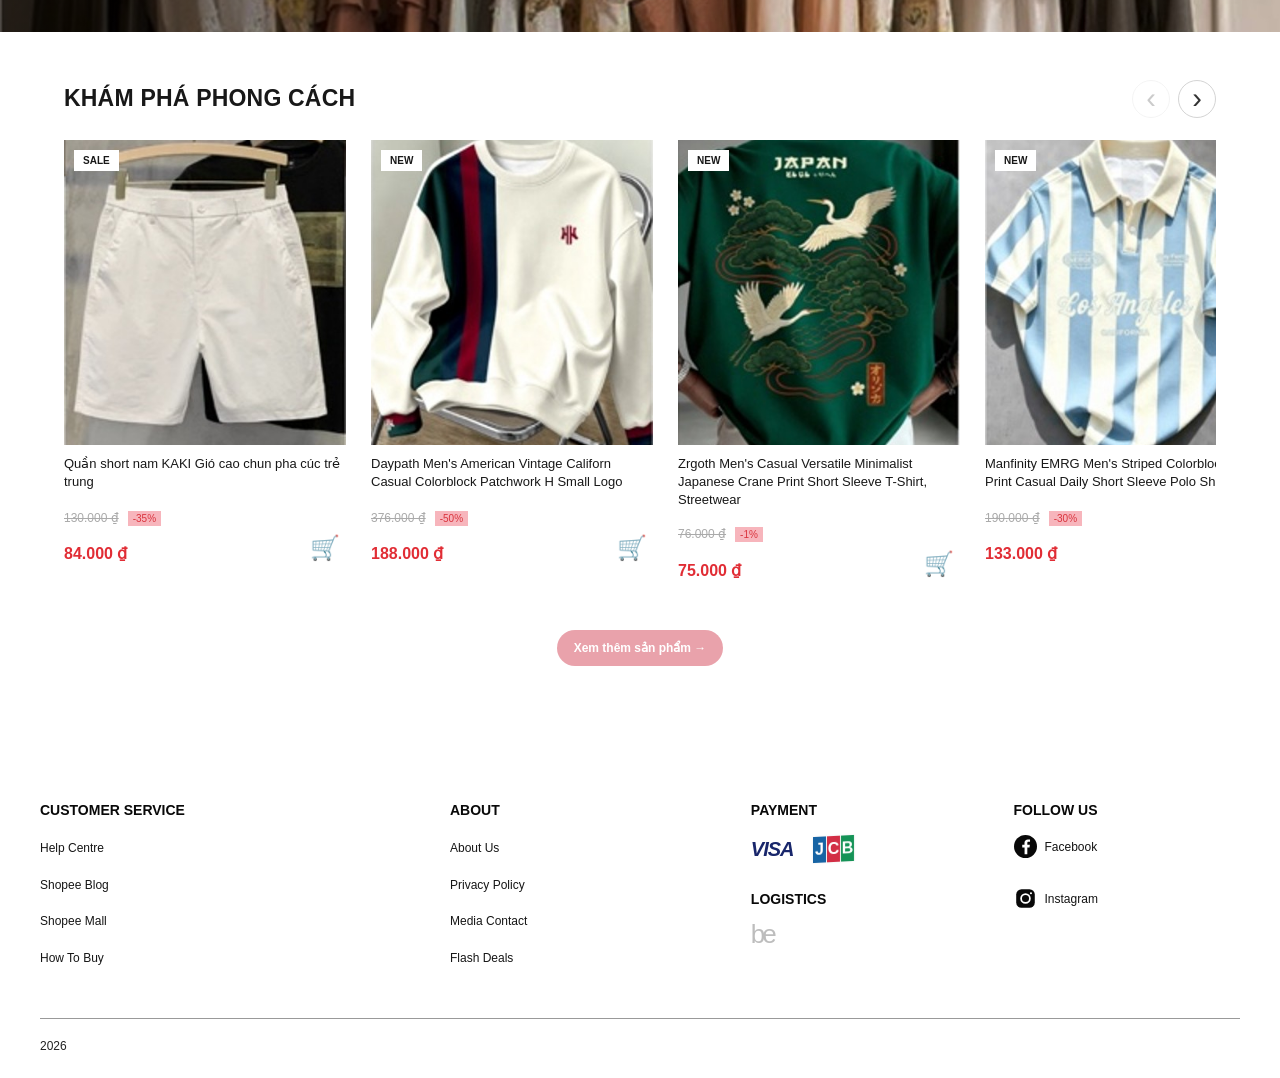
==== commit f8a5b4e9: "fix: refresh cached assets for touch and mouse horizontal product sliders" ====
--- a/fashion_store/index.html
+++ b/fashion_store/index.html
@@ -1,4 +1,4 @@
-<!doctype html><html lang="vi"><head><meta charset="utf-8"><meta name="viewport" content="width=device-width,initial-scale=1"><meta name="theme-color" content="#ffffff"><title>Phương Beauty — Cửa hàng trực tuyến</title><link rel="stylesheet" href="style.css?v=auth-no-header-20261012"><link rel="icon" href="assets/phuong-beauty-logo.webp" type="image/webp"></head><body>
+<!doctype html><html lang="vi"><head><meta charset="utf-8"><meta name="viewport" content="width=device-width,initial-scale=1"><meta name="theme-color" content="#ffffff"><title>Phương Beauty — Cửa hàng trực tuyến</title><link rel="stylesheet" href="style.css?v=product-swipe-20261012"><link rel="icon" href="assets/phuong-beauty-logo.webp" type="image/webp"></head><body>
 <header class="header"><a href="#/" class="logo" aria-label="Phương Beauty - Trang chủ"><img class="brand-logo-image" src="assets/phuong-beauty-logo.webp" alt="Phương Beauty" width="72" height="68"></a><form id="searchForm" class="search"><svg viewBox="0 0 24 24" width="19" fill="none" stroke="currentColor" stroke-width="2"><circle cx="10" cy="10" r="7"/><path d="m15 15 6 6"/></svg><input id="searchInput" placeholder="Tìm kiếm áo, quần, phong cách..." aria-label="Tìm kiếm"><button aria-label="Tìm kiếm" type="submit">Tìm</button></form><div class="header-actions">
 <button type="button" class="icon-action" data-nav="/shop" aria-label="Cửa hàng">
   <span class="action-icon"><svg class="action-svg action-svg-store" aria-hidden="true" viewBox="0 0 24 24" fill="none" stroke="currentColor" stroke-width="1.9" stroke-linejoin="round" stroke-linecap="round">
@@ -70,4 +70,4 @@
   </div>
   <div class="copyright">2026</div>
 </footer>
-<div id="toast" class="toast" role="status" aria-live="polite"></div><div id="modal" class="modal-root"></div><script src="app.js?v=auth-phone-login-20261012"></script></body></html>
+<div id="toast" class="toast" role="status" aria-live="polite"></div><div id="modal" class="modal-root"></div><script src="app.js?v=product-swipe-20261012"></script></body></html>
--- a/fashion_store/style.css
+++ b/fashion_store/style.css
@@ -145,3 +145,32 @@
 
 /* Trang đăng nhập/đăng ký không hiển thị header và thanh danh mục */
 body.on-account > .header,body.on-account > .nav{display:none!important}
+
+/* Horizontal product carousel: swipe, drag, arrows */
+.product-carousel{min-width:0}
+.product-carousel-head{display:flex;align-items:center;justify-content:space-between;gap:15px;margin-bottom:22px}
+.product-carousel-head .section-title{margin:0}
+.product-carousel-actions{display:flex;gap:8px;align-items:center;flex-shrink:0}
+.product-carousel-arrow{width:38px;height:38px;display:grid;place-items:center;border:1px solid #d4d4d4;border-radius:50%;background:#fff;color:#333;font:normal 29px/1 Arial,Helvetica,sans-serif;cursor:pointer;transition:background .15s,color .15s}
+.product-carousel-arrow:hover:not(:disabled){background:#f4f4f4}
+.product-carousel-arrow:disabled{opacity:.25;cursor:default}
+.product-carousel-arrow:focus-visible{outline:2px solid #222;outline-offset:2px}
+.product-carousel-track{display:flex;gap:25px;overflow-x:auto;overflow-y:hidden;scroll-snap-type:x mandatory;scroll-padding-inline:0;scroll-behavior:smooth;-webkit-overflow-scrolling:touch;overscroll-behavior-x:contain;scrollbar-width:none;cursor:grab;touch-action:pan-x pan-y;padding-bottom:10px}
+.product-carousel-track::-webkit-scrollbar{display:none}
+.product-carousel-track .product-card{flex:0 0 clamp(210px,27%,282px);scroll-snap-align:start;min-width:0}
+.product-carousel-track.is-dragging{cursor:grabbing;scroll-behavior:auto;user-select:none;-webkit-user-select:none}
+.product-carousel-track.is-dragging *{cursor:grabbing}
+.product-carousel-track .product-image img{-webkit-user-drag:none}
+@media(max-width:850px){
+.product-carousel-track{gap:16px}
+.product-carousel-track .product-card{flex-basis:clamp(190px,36%,245px)}
+.product-carousel-arrow{width:34px;height:34px;font-size:26px}
+}
+@media(max-width:570px){
+.product-carousel-head{margin-bottom:16px}
+.product-carousel-head .section-title{font-size:19px}
+.product-carousel-track{gap:13px}
+.product-carousel-track .product-card{flex-basis:min(63vw,235px)}
+.product-carousel-track .product-image{height:230px}
+.product-carousel-arrow{width:31px;height:31px;font-size:25px}
+}
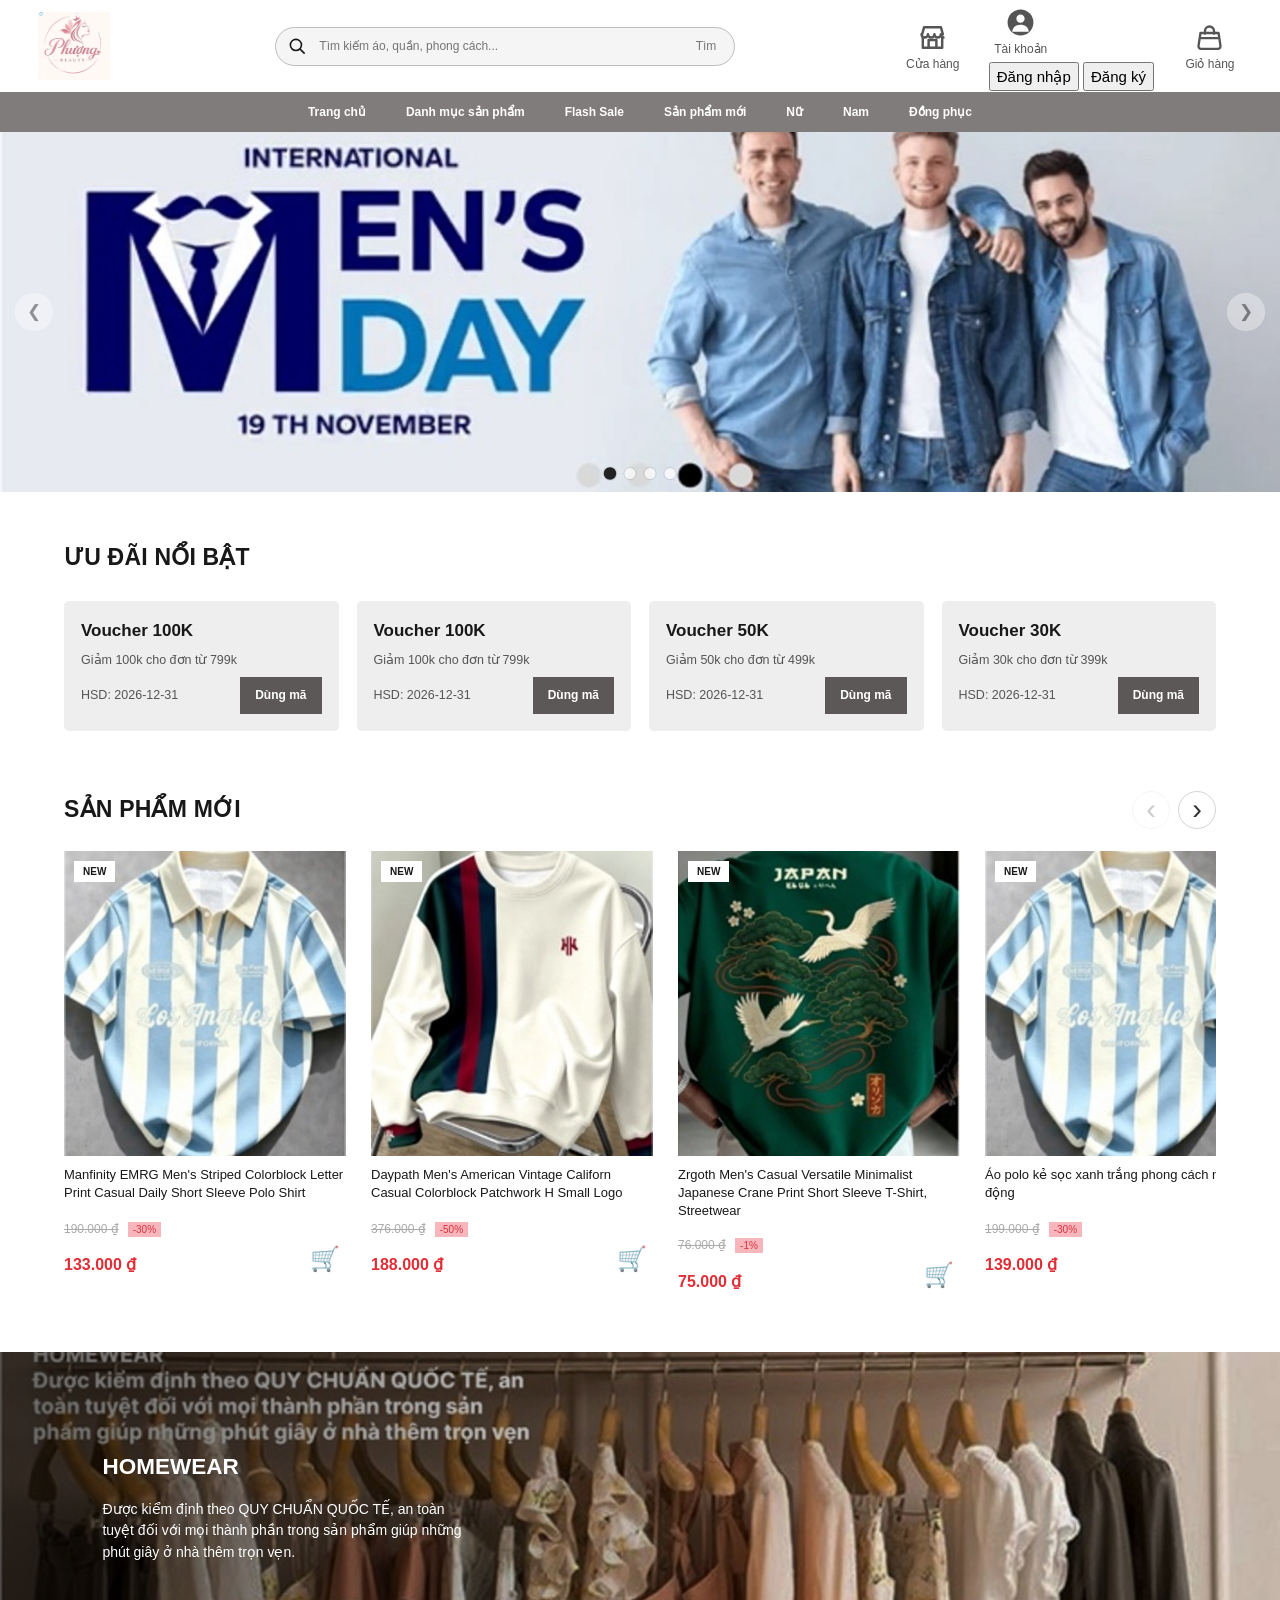
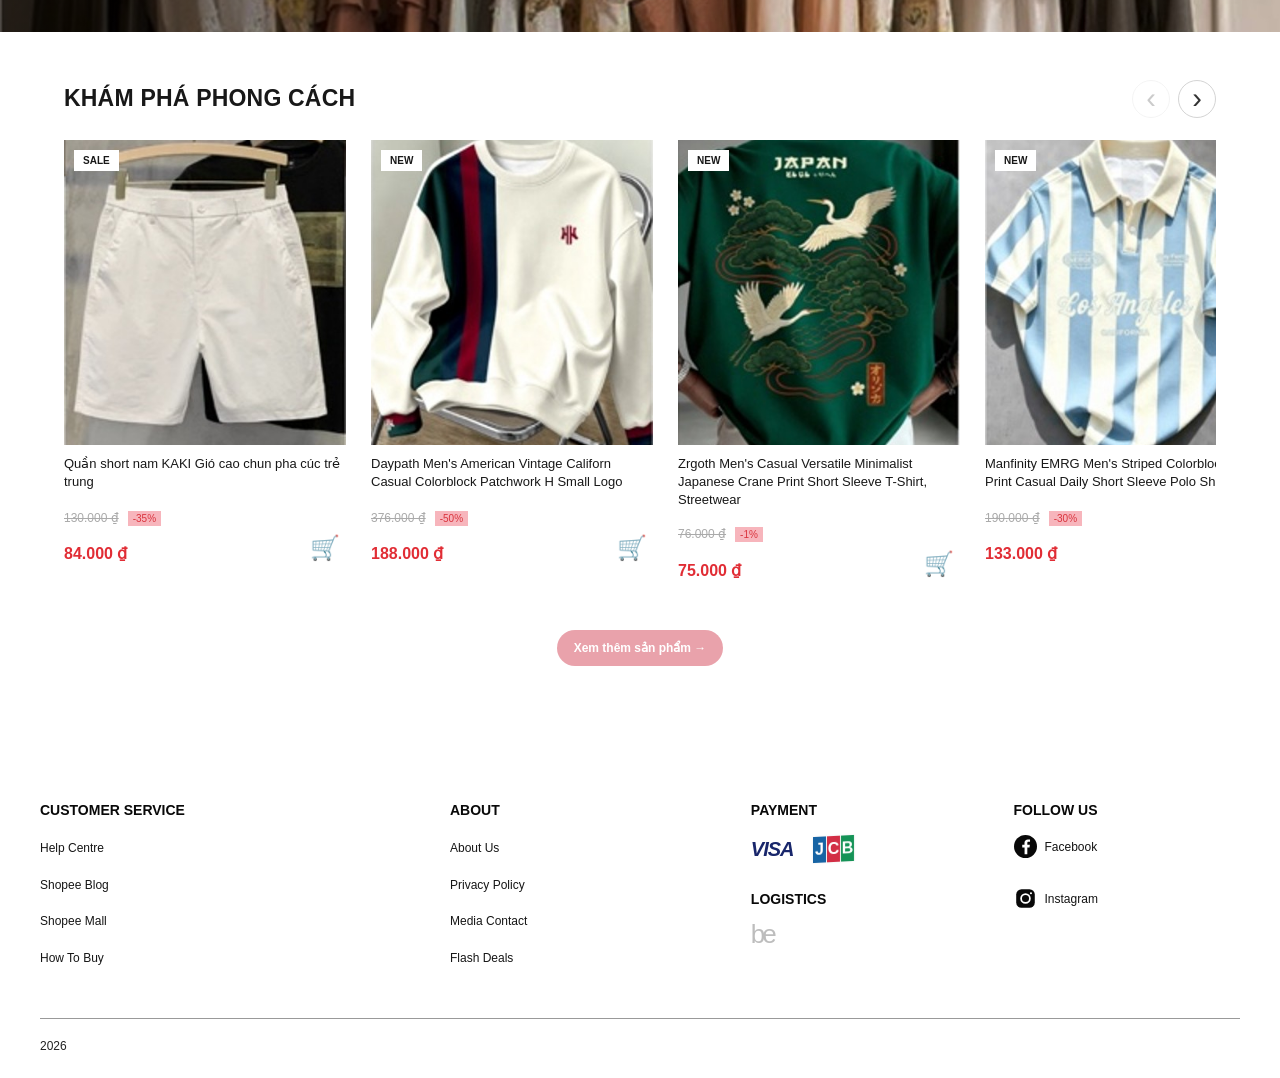
==== commit d3e8a78f: "ui: replace account navigation icon with dropdown trigger and accessible menu" ====
--- a/fashion_store/index.html
+++ b/fashion_store/index.html
@@ -8,13 +8,19 @@
     <path d="M9 20v-6h6v6"></path>
   </svg></span><small>Cửa hàng</small>
 </button>
-<button type="button" class="icon-action" data-nav="/account" aria-label="Tài khoản">
+<div class="account-menu" id="accountMenu">
+<button type="button" class="icon-action account-trigger" id="accountTrigger" aria-label="Tài khoản - mở menu" aria-haspopup="true" aria-controls="accountDropdown" aria-expanded="false">
   <span class="action-icon"><svg class="action-svg action-svg-user" aria-hidden="true" viewBox="0 0 24 24">
     <circle cx="12" cy="12" r="10" fill="currentColor"></circle>
     <circle cx="12" cy="9" r="3.2" fill="#fff"></circle>
     <path d="M5.6 19.2c.3-3.7 2.9-5.5 6.4-5.5s6.1 1.8 6.4 5.5" fill="#fff"></path>
   </svg></span><small>Tài khoản</small>
 </button>
+<div class="account-dropdown" id="accountDropdown" aria-label="Tùy chọn tài khoản">
+  <button type="button" class="account-menu-item" data-account-mode="login">Đăng nhập</button>
+  <button type="button" class="account-menu-item" data-account-mode="register">Đăng ký</button>
+</div>
+</div>
 <button type="button" class="icon-action" data-nav="/cart" aria-label="Giỏ hàng">
   <span class="action-icon"><svg class="action-svg action-svg-bag" aria-hidden="true" viewBox="0 0 24 24" fill="none" stroke="currentColor" stroke-width="1.8" stroke-linecap="round" stroke-linejoin="round">
     <path d="M5 8.5h14l1.5 10a2 2 0 0 1-2 2.3H5.5a2 2 0 0 1-2-2.3L5 8.5Z"></path>
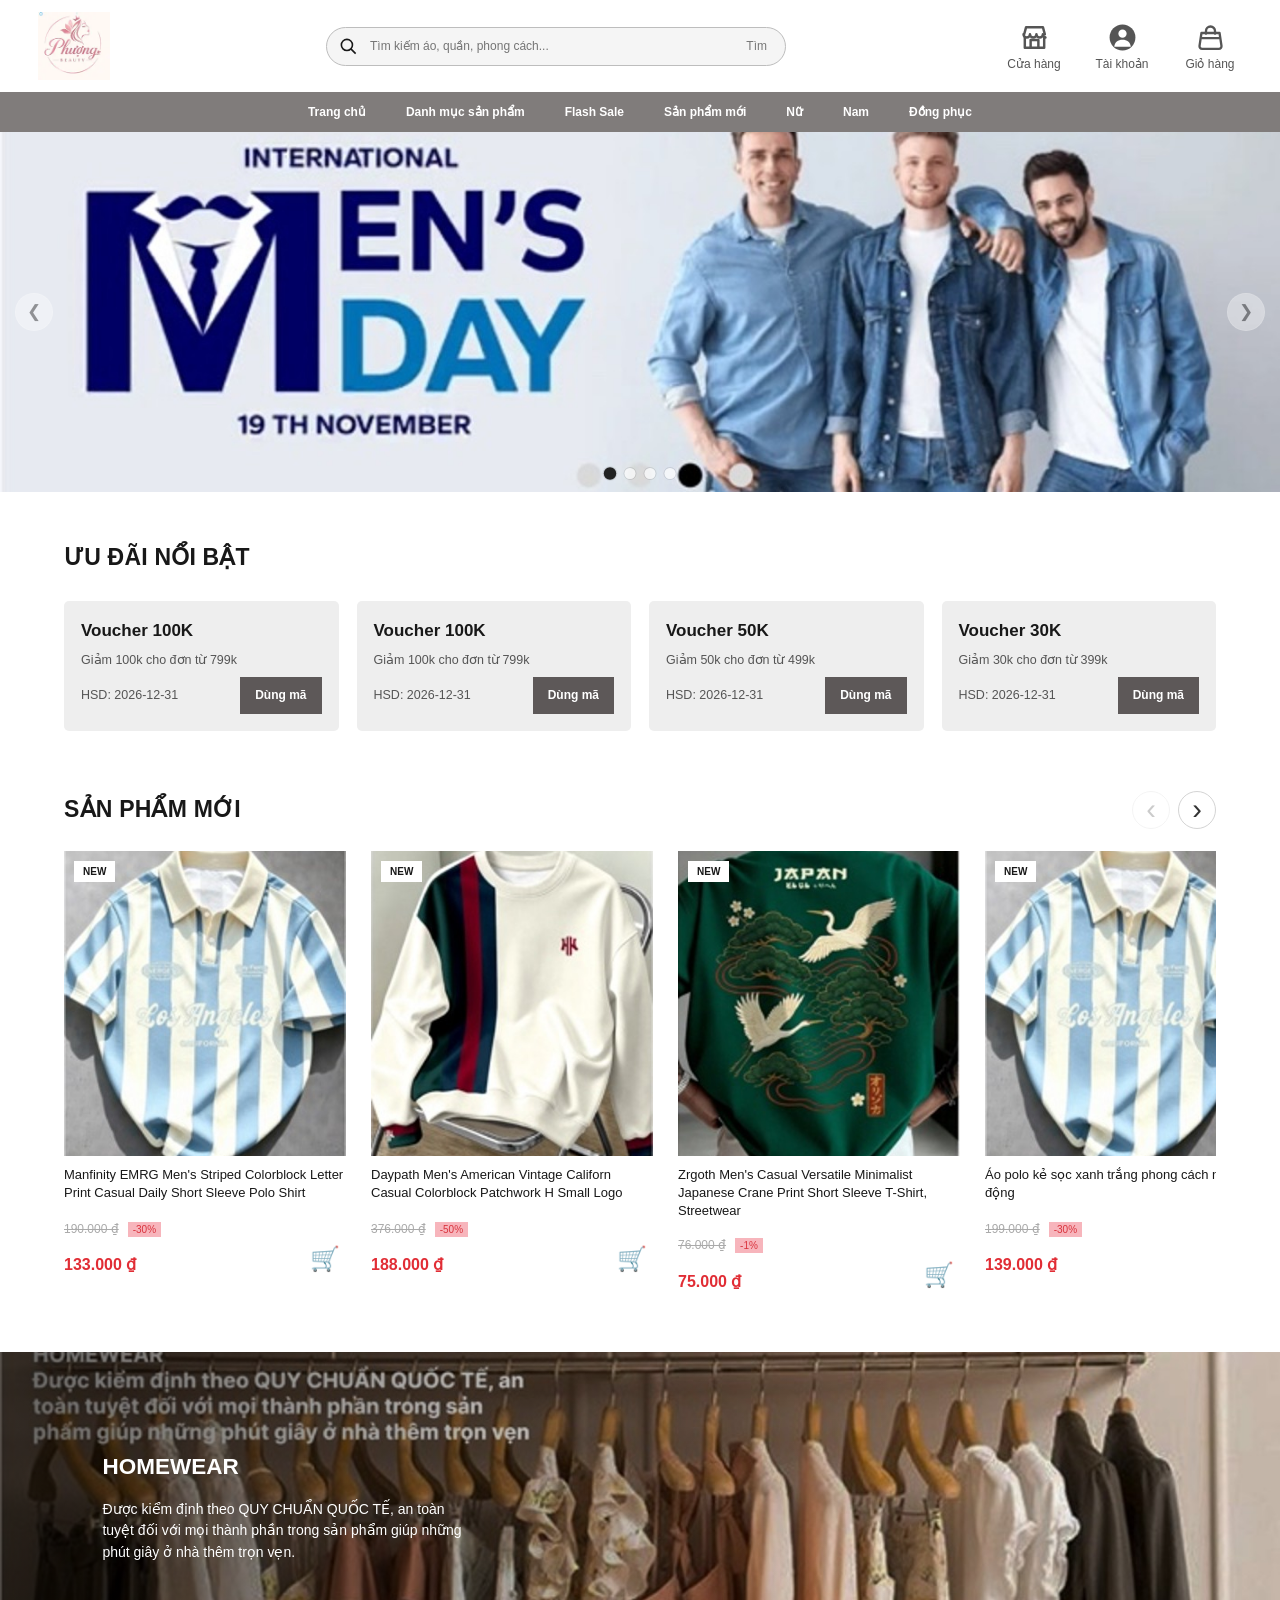
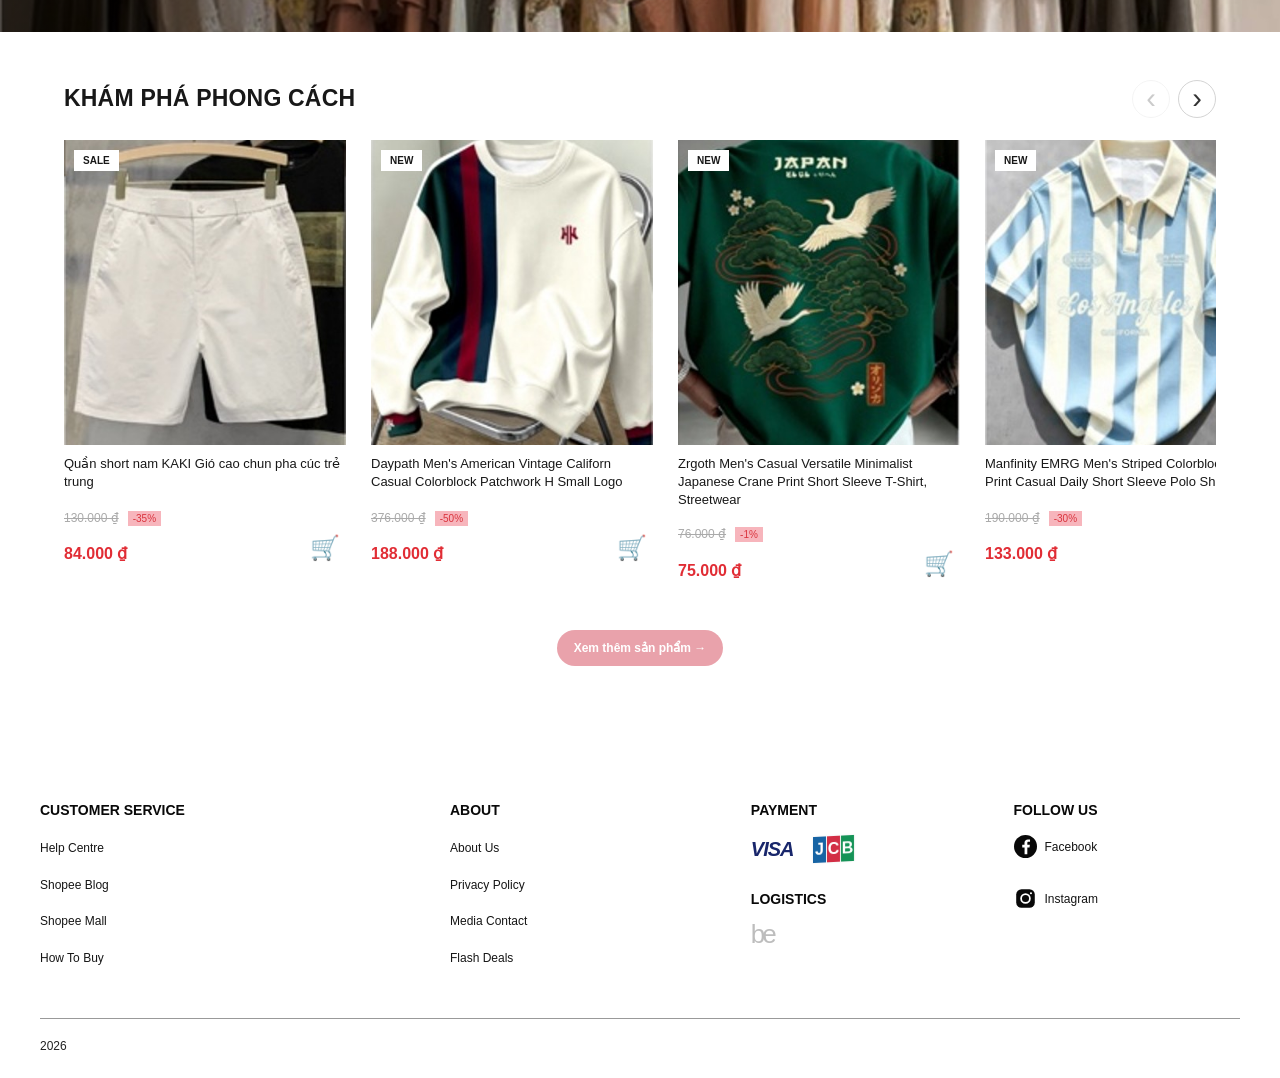
==== commit a2c66f6e: "fix: refresh cached scripts and styles for hover account dropdown" ====
--- a/fashion_store/index.html
+++ b/fashion_store/index.html
@@ -1,4 +1,4 @@
-<!doctype html><html lang="vi"><head><meta charset="utf-8"><meta name="viewport" content="width=device-width,initial-scale=1"><meta name="theme-color" content="#ffffff"><title>Phương Beauty — Cửa hàng trực tuyến</title><link rel="stylesheet" href="style.css?v=product-swipe-20261012"><link rel="icon" href="assets/phuong-beauty-logo.webp" type="image/webp"></head><body>
+<!doctype html><html lang="vi"><head><meta charset="utf-8"><meta name="viewport" content="width=device-width,initial-scale=1"><meta name="theme-color" content="#ffffff"><title>Phương Beauty — Cửa hàng trực tuyến</title><link rel="stylesheet" href="style.css?v=account-hover-20261012"><link rel="icon" href="assets/phuong-beauty-logo.webp" type="image/webp"></head><body>
 <header class="header"><a href="#/" class="logo" aria-label="Phương Beauty - Trang chủ"><img class="brand-logo-image" src="assets/phuong-beauty-logo.webp" alt="Phương Beauty" width="72" height="68"></a><form id="searchForm" class="search"><svg viewBox="0 0 24 24" width="19" fill="none" stroke="currentColor" stroke-width="2"><circle cx="10" cy="10" r="7"/><path d="m15 15 6 6"/></svg><input id="searchInput" placeholder="Tìm kiếm áo, quần, phong cách..." aria-label="Tìm kiếm"><button aria-label="Tìm kiếm" type="submit">Tìm</button></form><div class="header-actions">
 <button type="button" class="icon-action" data-nav="/shop" aria-label="Cửa hàng">
   <span class="action-icon"><svg class="action-svg action-svg-store" aria-hidden="true" viewBox="0 0 24 24" fill="none" stroke="currentColor" stroke-width="1.9" stroke-linejoin="round" stroke-linecap="round">
@@ -76,4 +76,4 @@
   </div>
   <div class="copyright">2026</div>
 </footer>
-<div id="toast" class="toast" role="status" aria-live="polite"></div><div id="modal" class="modal-root"></div><script src="app.js?v=product-swipe-20261012"></script></body></html>
+<div id="toast" class="toast" role="status" aria-live="polite"></div><div id="modal" class="modal-root"></div><script src="app.js?v=account-hover-20261012"></script></body></html>
--- a/fashion_store/style.css
+++ b/fashion_store/style.css
@@ -174,3 +174,35 @@
 .product-carousel-track .product-image{height:230px}
 .product-carousel-arrow{width:31px;height:31px;font-size:25px}
 }
+
+/* Customer account hover dropdown */
+.header{position:relative;z-index:40}
+.account-menu{position:relative;display:flex;align-items:center;justify-content:center;z-index:50}
+.account-menu .account-trigger{width:100%}
+.account-dropdown{
+  position:absolute;top:100%;left:50%;transform:translateX(-50%);
+  z-index:100;min-width:166px;padding:7px 0;
+  border:1px solid #e5e5e5;border-radius:7px;background:#fff;
+  box-shadow:0 9px 24px rgba(0,0,0,.13);
+  opacity:0;visibility:hidden;pointer-events:none;
+  transition:opacity .16s ease,visibility .16s ease;
+}
+.account-menu.is-open .account-dropdown{opacity:1;visibility:visible;pointer-events:auto}
+@media(hover:hover){
+  .account-menu:hover .account-dropdown,
+  .account-menu:focus-within .account-dropdown{opacity:1;visibility:visible;pointer-events:auto}
+}
+.account-menu.is-open .account-trigger,
+.account-menu:hover .account-trigger{background:#f5f5f5;color:#242424}
+.account-menu-item{
+  width:100%;min-height:43px;display:flex;align-items:center;
+  padding:10px 16px;border:0;border-radius:0;background:#fff;
+  color:#292929;text-align:left;white-space:nowrap;
+  font:400 13px/1.35 Arial,Helvetica,sans-serif;cursor:pointer;
+}
+.account-menu-item:hover,.account-menu-item:focus-visible{background:#f2f2f2;color:#111}
+.account-menu-item:focus-visible{outline:2px solid #222;outline-offset:-3px}
+@media(max-width:570px){
+  .account-dropdown{min-width:145px}
+  .account-menu-item{min-height:44px;font-size:13px;padding:10px 13px}
+}
